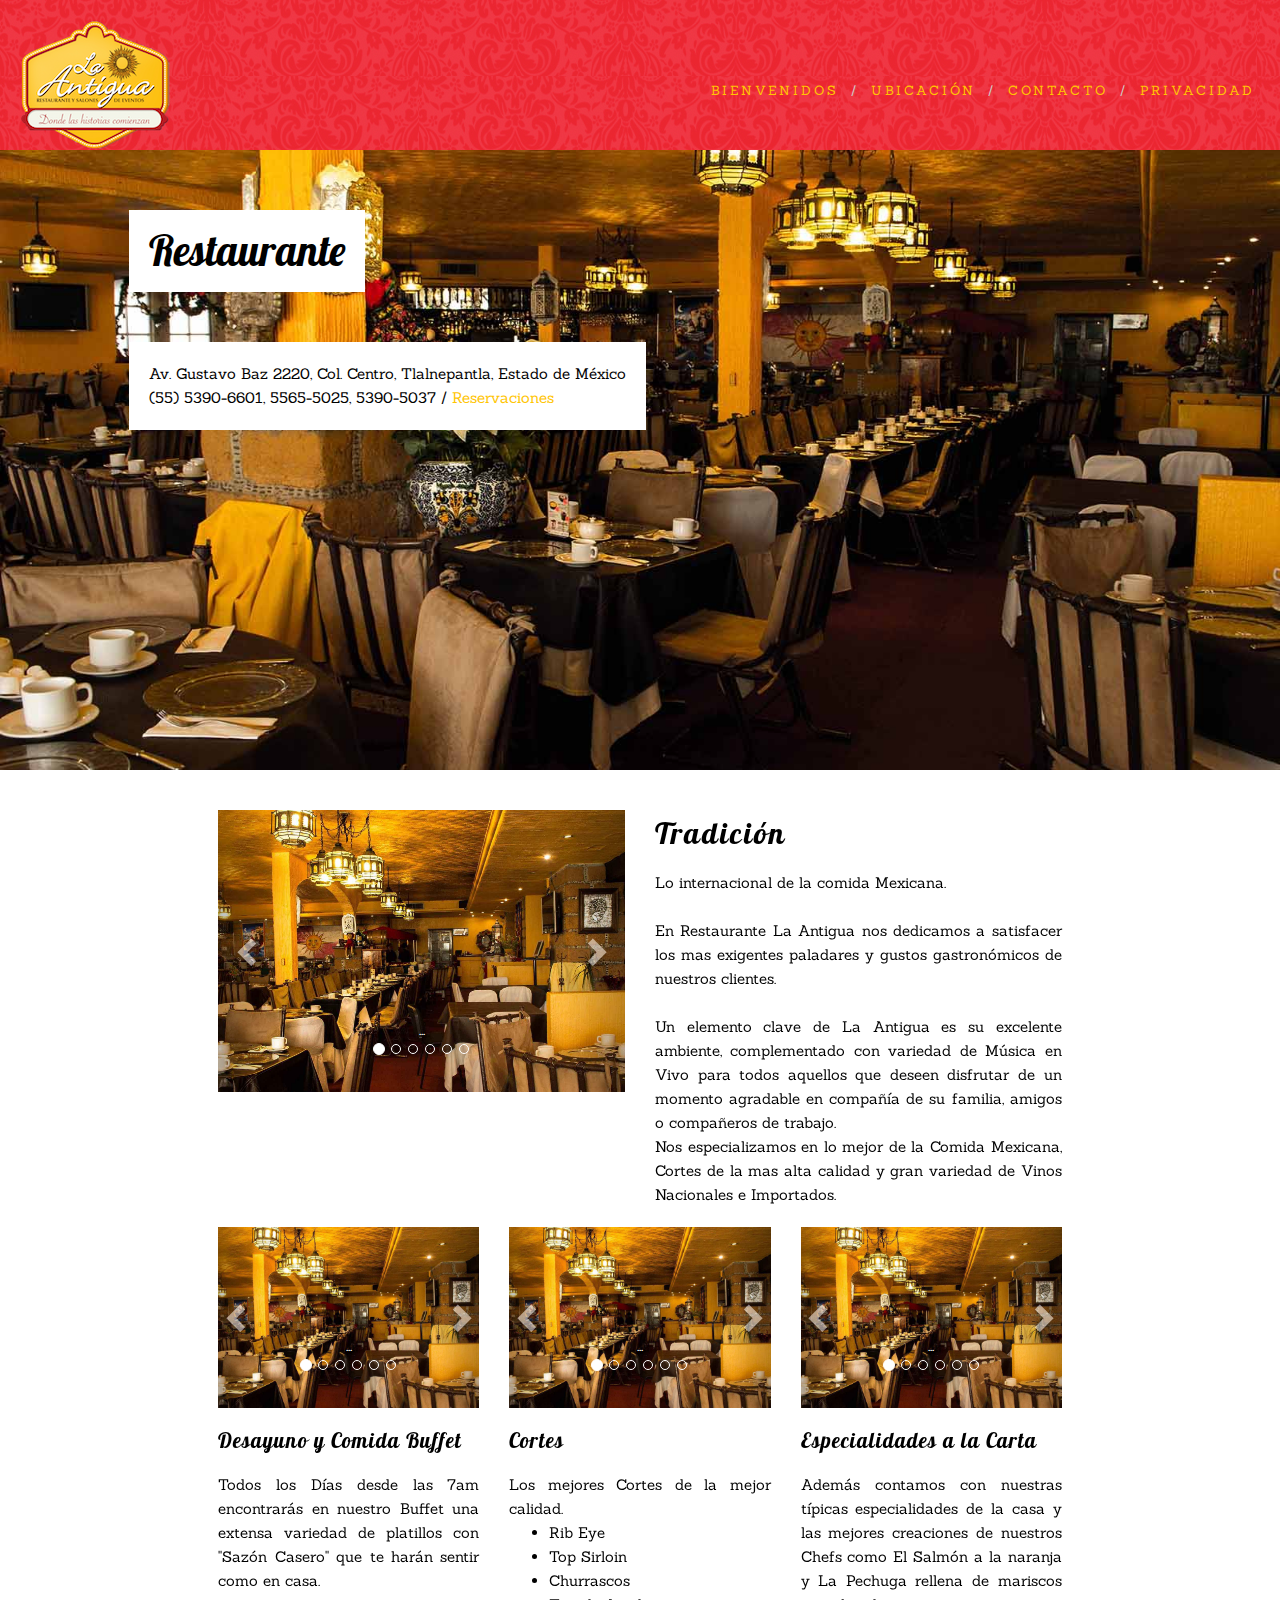
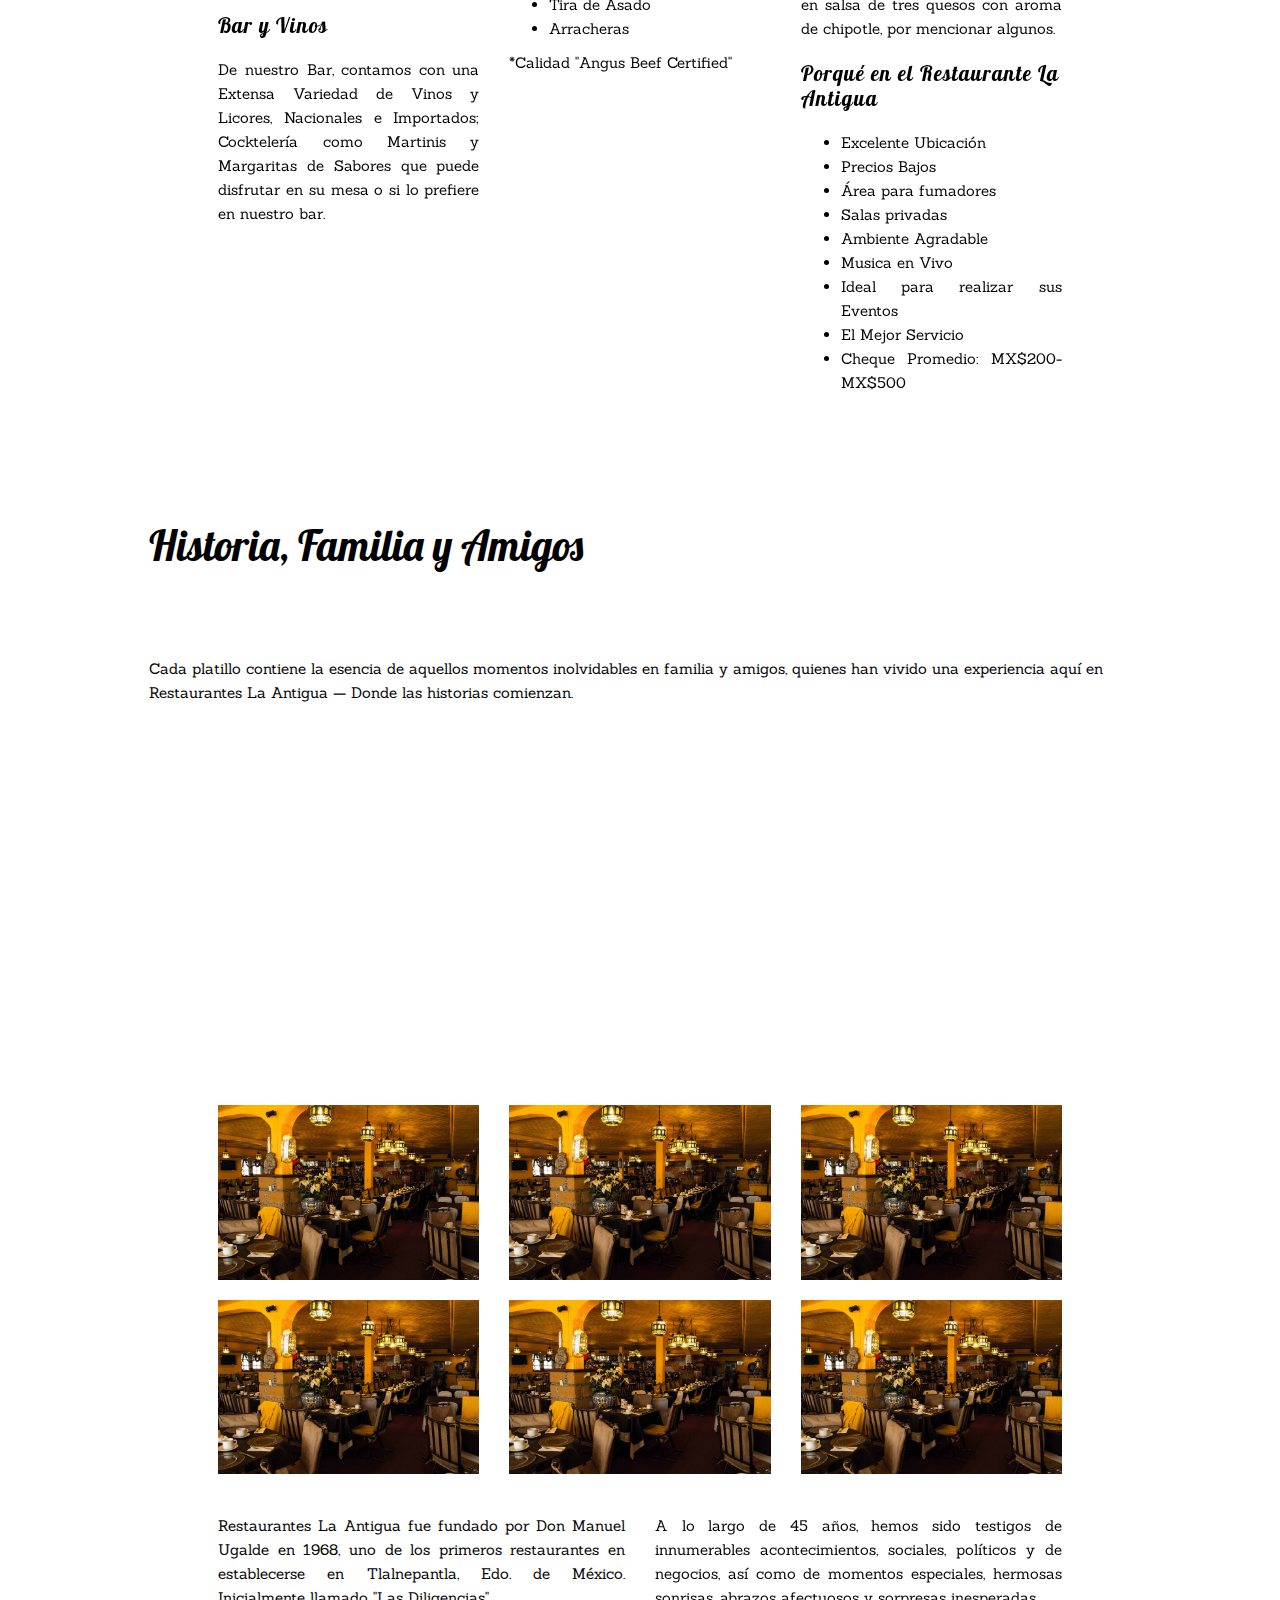
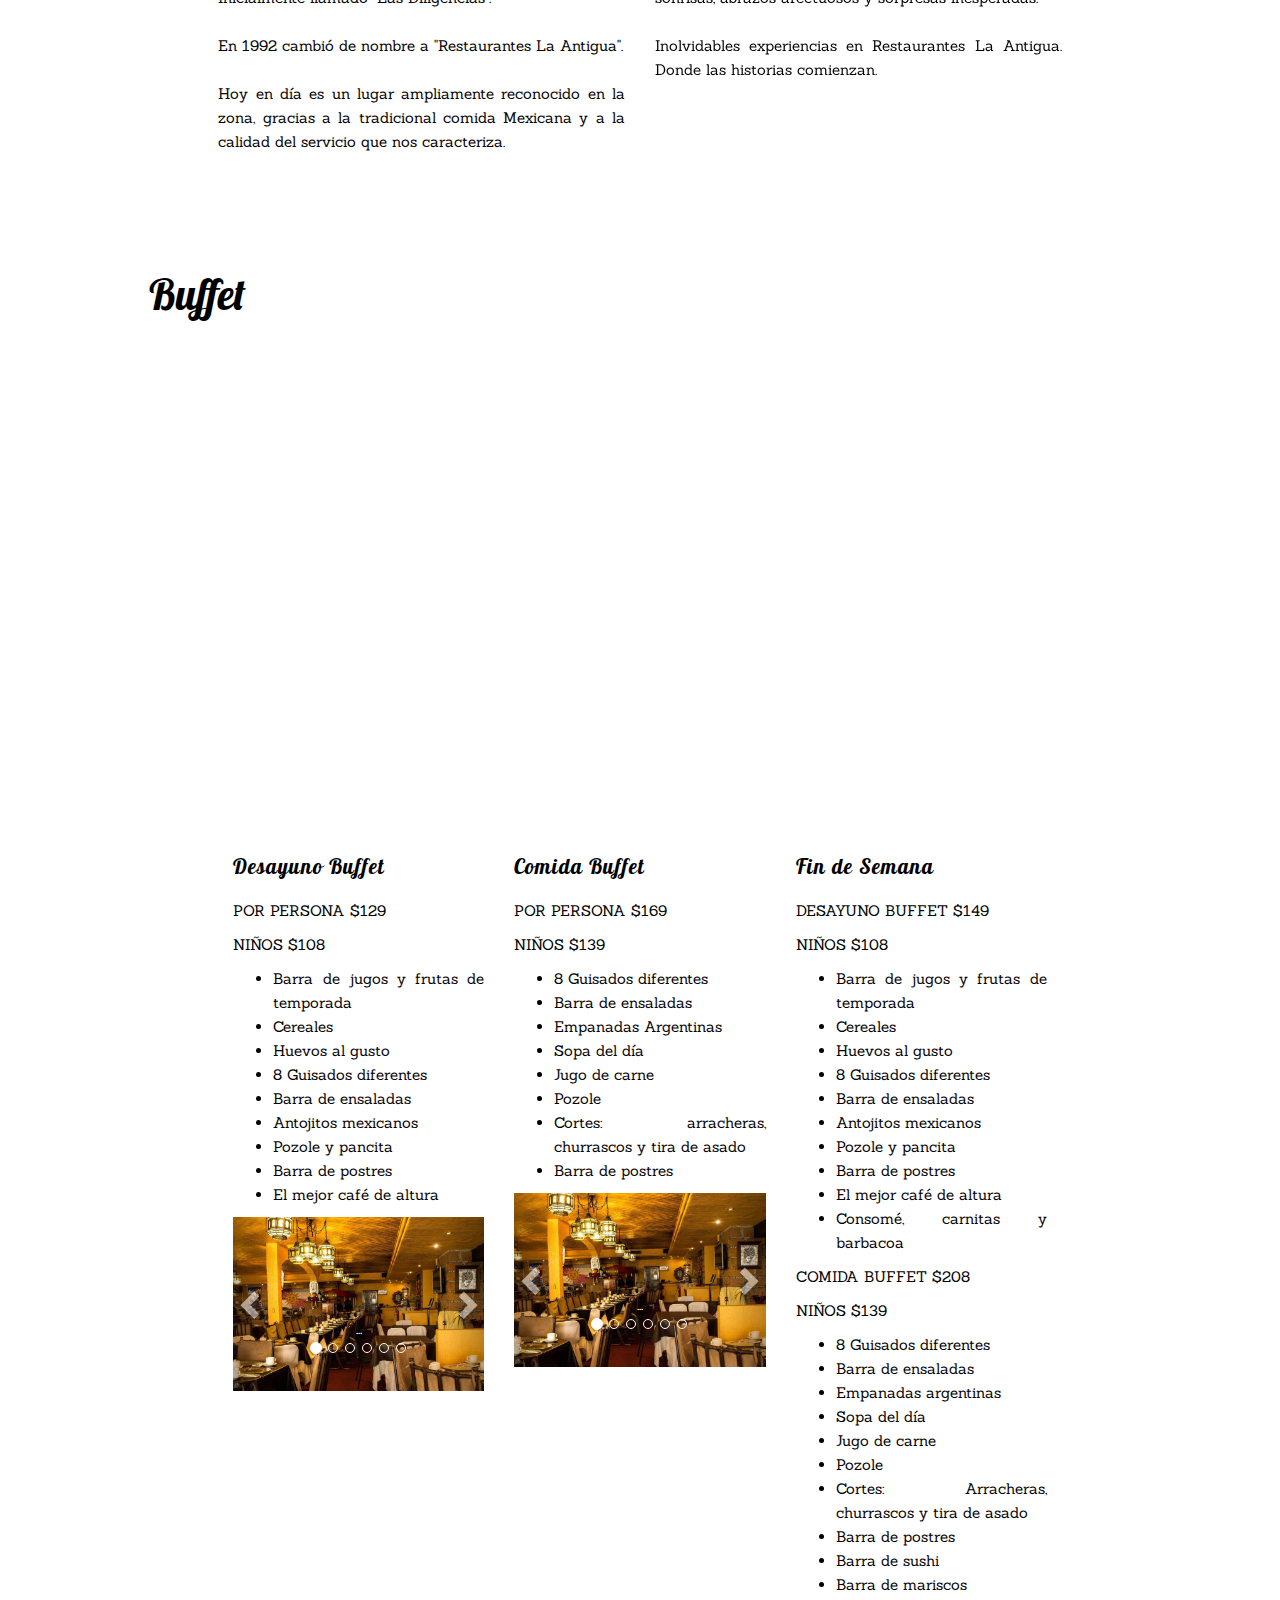
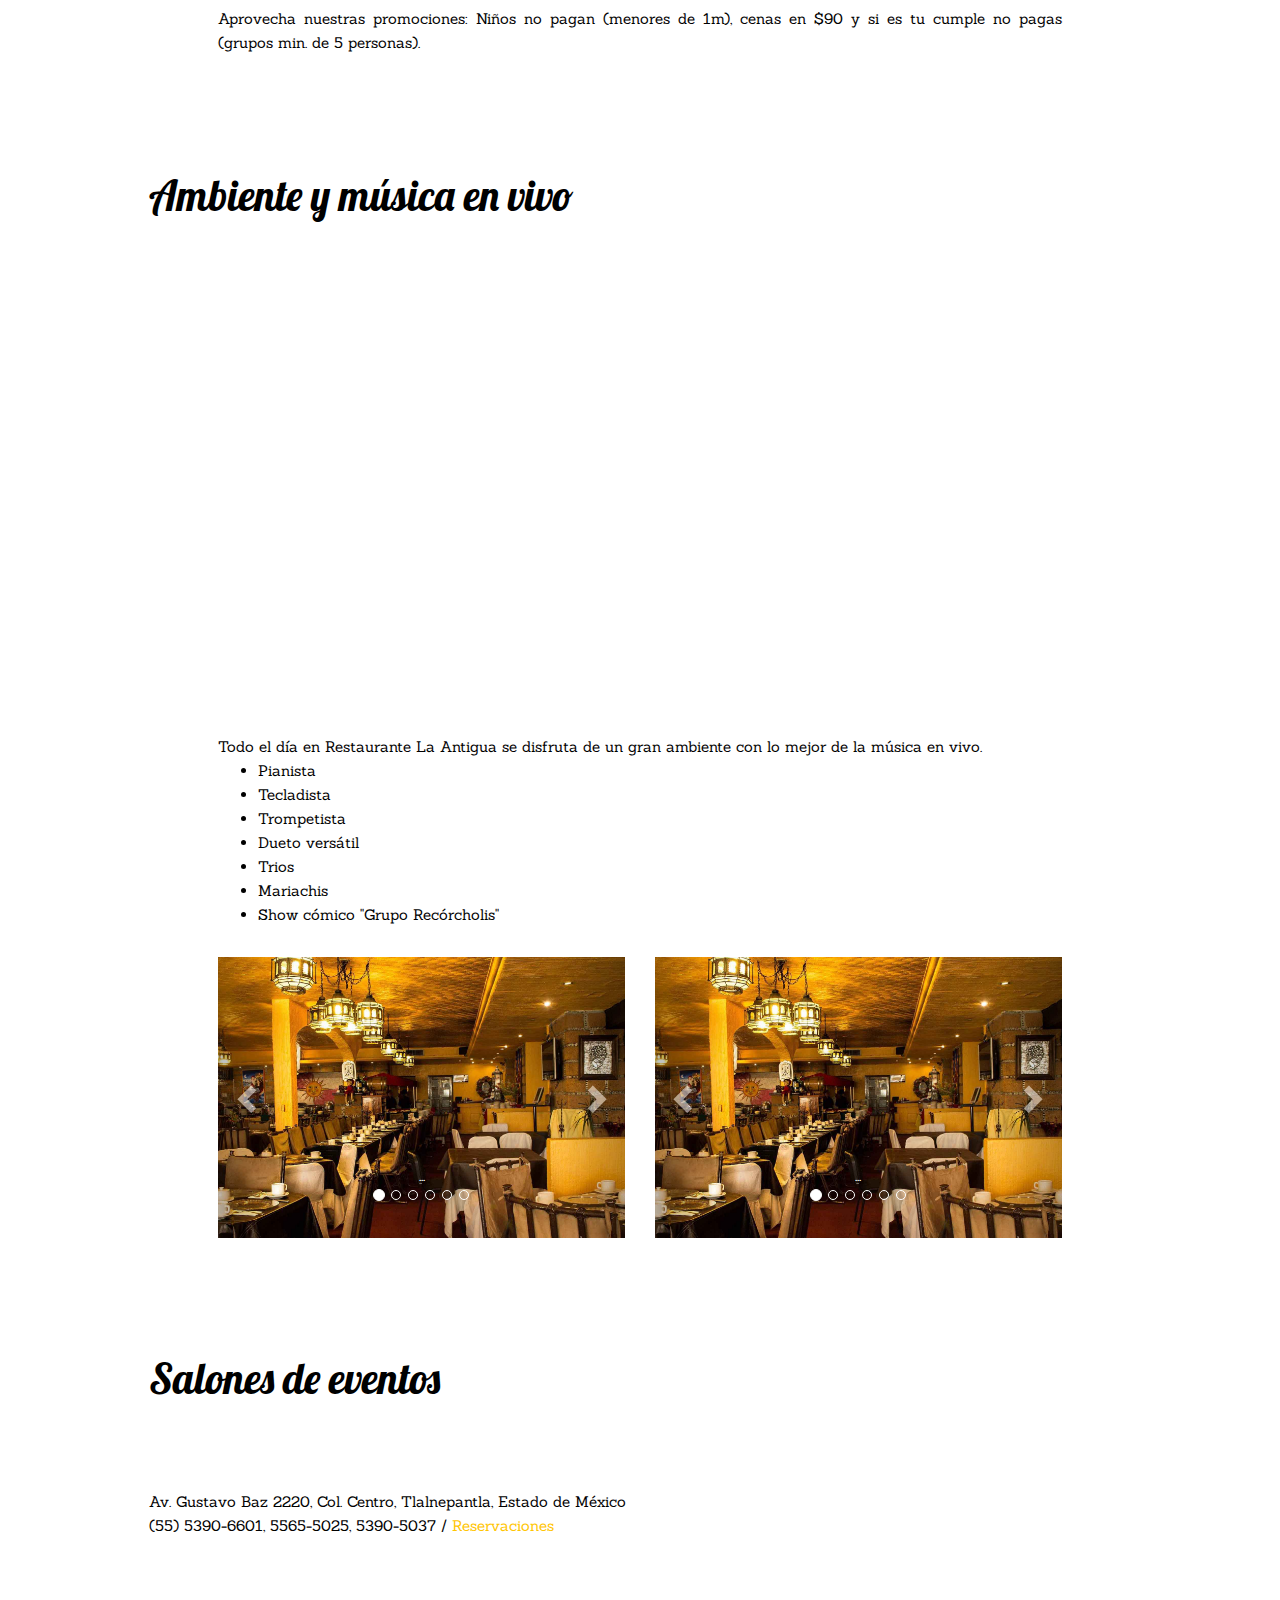
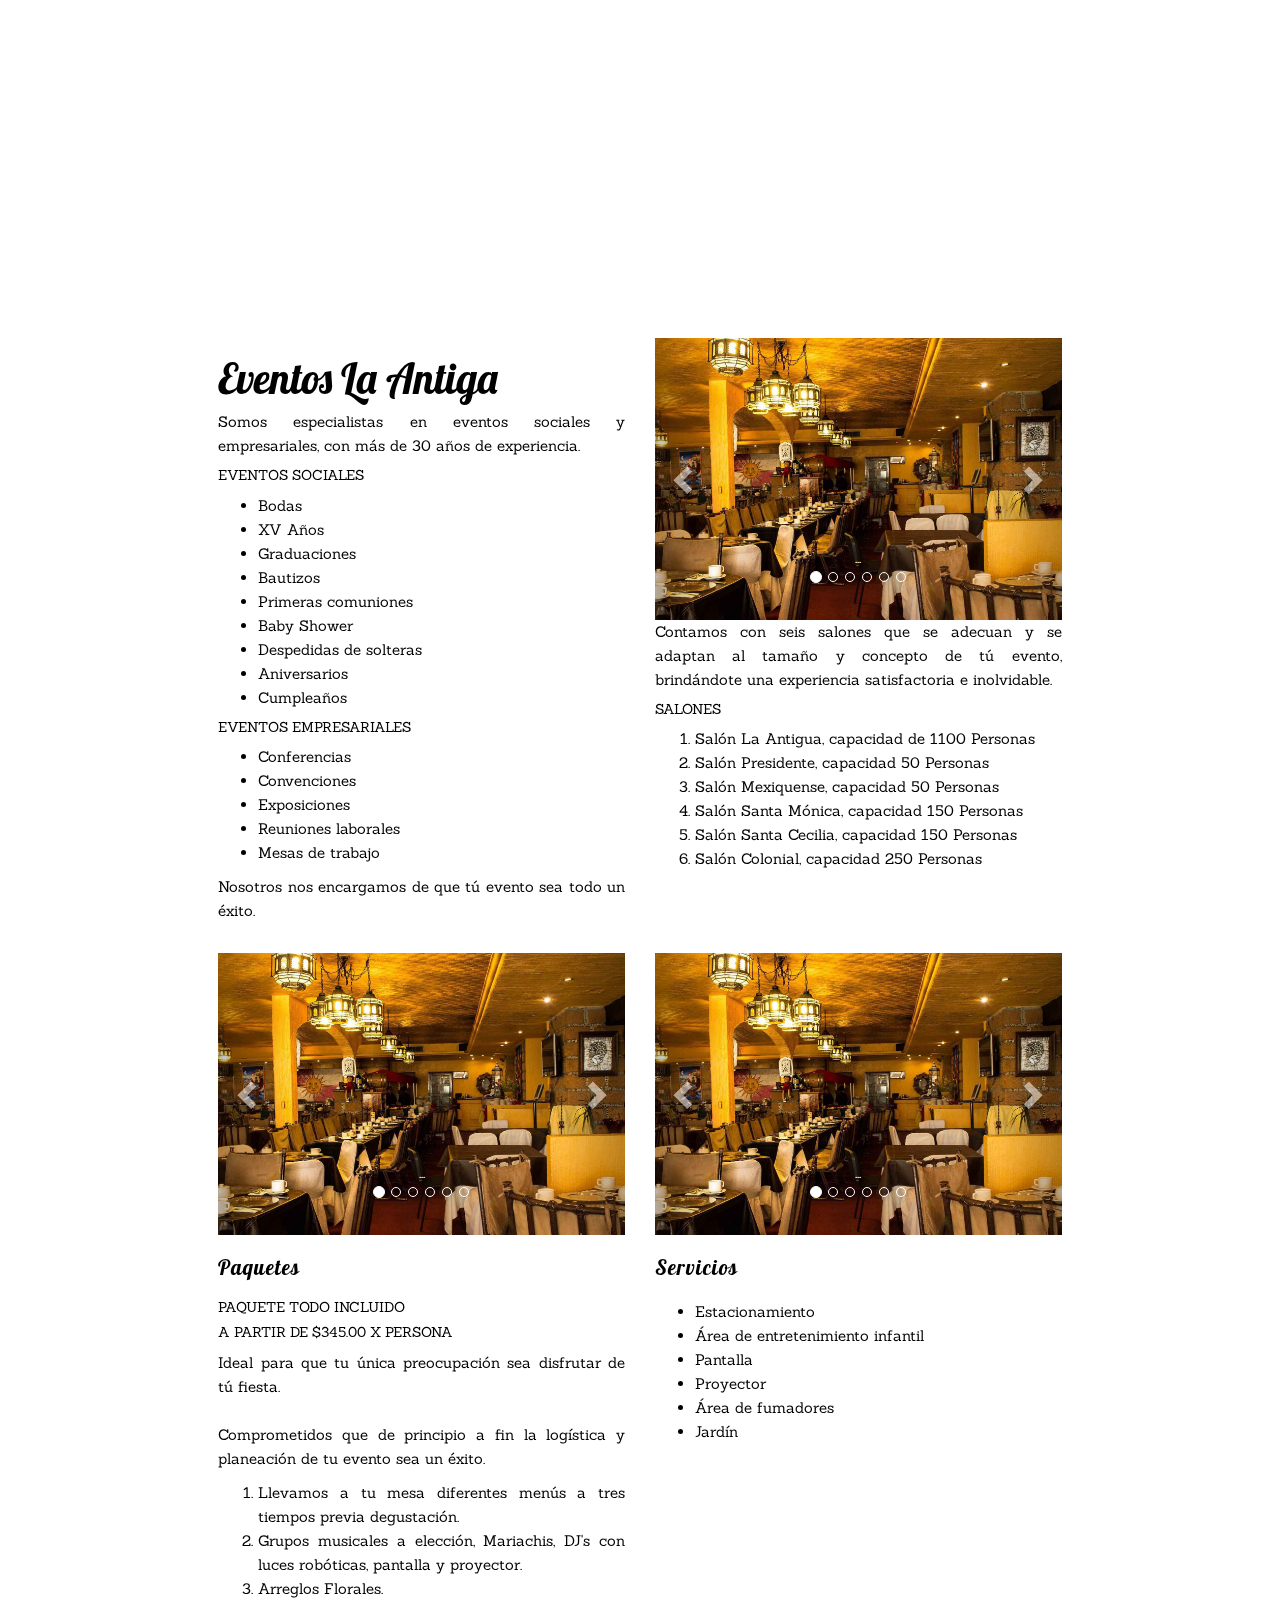
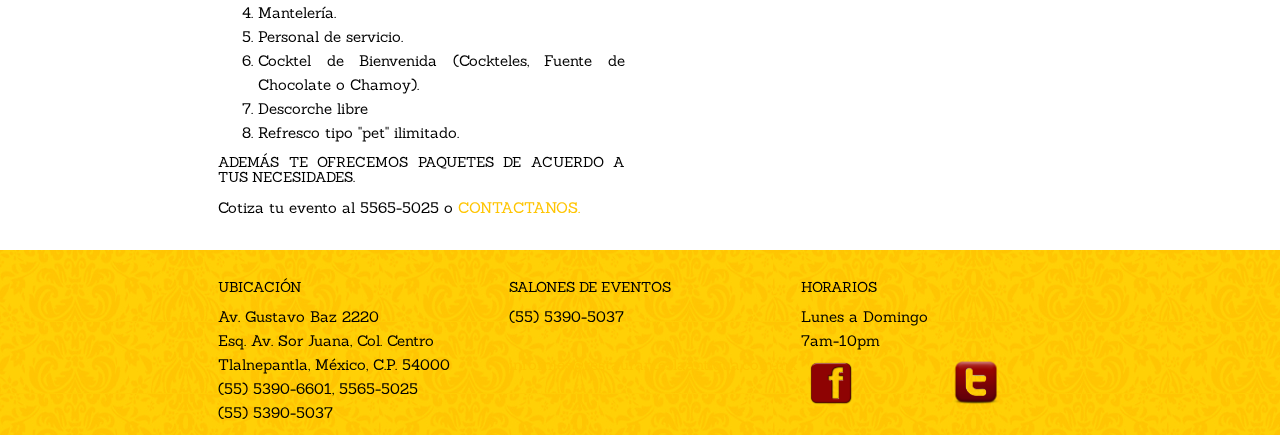
==== index.html @ 8b7240d1 "1ra Version" ====
<!DOCTYPE html>
<html lang="es">
<head>
	<meta charset="UTF-8">
	<meta http-equiv="X-UA-Compatible" content="IE=edge">
    <meta name="viewport" content="width=device-width, initial-scale=1">
	<title>Grupo Socia</title>
	<link href='http://fonts.googleapis.com/css?family=Lobster' rel='stylesheet' type='text/css'>
	<link href='http://fonts.googleapis.com/css?family=Sanchez' rel='stylesheet' type='text/css'>
	<link rel="shortcut icon" href="img/favicon_antigua.ico" type="image/x-icon"/>
	<!-- Bootstrap -->
    <link href="css/bootstrap.min.css" rel="stylesheet">
    <link rel="stylesheet" href="css/estilos.css">
    <!-- Parallax -->
	<script src="https://ajax.googleapis.com/ajax/libs/jquery/1.11.0/jquery.min.js"></script>
	<script src="js/parallax.js"></script>
	<!-- Bootstrap -->
	<!-- jQuery (necessary for Bootstrap's JavaScript plugins) -->
    <script src="https://ajax.googleapis.com/ajax/libs/jquery/1.11.2/jquery.min.js"></script>
    <!-- Include all compiled plugins (below), or include individual files as needed -->
    <script src="js/bootstrap.min.js"></script>
	<script>
      $(function(){
        if (navigator.userAgent.match(/(iPod|iPhone|iPad|Android)/)) {
          $('#ios-notice').removeClass('hidden');
          $('.parallax-container').height( $(window).height() * 0.5 | 0 );
        } else {
          $(window).resize(function(){
            var parallaxHeight = Math.max($(window).height() * 0.7, 200) | 0;
            $('.parallax-container').height(parallaxHeight);
          }).trigger('resize');
        }
      });
    </script>
</head>
<body>
	<header>
		<div class="row">
			<div class="col col-xs-4">
				<a href="index.html">
					<img class="logo img-responsive" src="img/logo_antigua_150px_trans2.png" alt="Restaurante La Antigua - Tlalnepantla">
				</a>
			</div>
			<div class="col col-xs-1"></div>
			<div class="col col-xs-7">
				<ol class="breadcrumb menu navbar-right">
					<li class="active"><a href="index.html">BIENVENIDOS</a></li>
					<li><a href="ubicacion.html">UBICACIÓN</a></li>
					<li><a href="contacto.html">CONTACTO</a></li>
					<li><a href="privacidad.html">PRIVACIDAD</a></li>
				</ol>	
			</div>
		</div>
	</header>

<!-- PRIMERA SECCION -->
	<section class="parallax-sec">
		<div class="parallax-container" data-parallax="scroll" data-position="top" data-bleed="10" data-image-src="img/vista_mesas_low.jpg" data-natural-width="1400" data-natural-height="900">
			<div class="row">
				<div class="col col-md-10 col-md-offset-1">
					<h1 id="caja-h1">Restaurante</h1>
				</div>
			</div>
			<div class="row">
				<div class="col col-md-10 col-md-offset-1">
					<p id="caja-texto">
						Av. Gustavo Baz 2220, Col. Centro, Tlalnepantla, Estado de México<br>(55) 5390-6601, 5565-5025, 5390-5037 / <a href="">Reservaciones</a>
					</p>
				</div>
			</div>	
		</div>
	</section>
	<section class="row">
		<div class="contenido-sec col col-xs-8 col-xs-offset-2">
			<div class="row">
				<div class="col col-xs-12 col-md-6">
					<div id="carousel-example-generic" class="carousel slide" data-ride="carousel">
					  <!-- Indicators -->
					  <ol class="carousel-indicators">
					    <li data-target="#carousel-example-generic" data-slide-to="0" class="active"></li>
					    <li data-target="#carousel-example-generic" data-slide-to="1"></li>
					    <li data-target="#carousel-example-generic" data-slide-to="2"></li>
					    <li data-target="#carousel-example-generic" data-slide-to="3"></li>
					    <li data-target="#carousel-example-generic" data-slide-to="4"></li>
					    <li data-target="#carousel-example-generic" data-slide-to="5"></li>
					  </ol>

					  <!-- Wrapper for slides -->
					  <div class="carousel-inner" role="listbox">
					    <div class="item active">
					      <img src="img/rest1.jpg" alt="">
					      <div class="carousel-caption">
					        ...
					      </div>
					    </div>
					    <div class="item">
					      <img src="img/rest2.jpg" alt="">
					      <div class="carousel-caption">
					        ...
					      </div>
					    </div>
					    <div class="item">
					      <img src="img/rest3.jpg" alt="">
					      <div class="carousel-caption">
					        ...
					      </div>
					    </div>
					    <div class="item">
					      <img src="img/rest4.jpg" alt="">
					      <div class="carousel-caption">
					        ...
					      </div>
					    </div>
					    <div class="item">
					      <img src="img/rest5.jpg" alt="">
					      <div class="carousel-caption">
					        ...
					      </div>
					    </div>
					  </div>

					  <!-- Controls -->
					  <a class="left carousel-control" href="#carousel-example-generic" role="button" data-slide="prev">
					    <span class="glyphicon glyphicon-chevron-left" aria-hidden="true"></span>
					    <span class="sr-only">Previous</span>
					  </a>
					  <a class="right carousel-control" href="#carousel-example-generic" role="button" data-slide="next">
					    <span class="glyphicon glyphicon-chevron-right" aria-hidden="true"></span>
					    <span class="sr-only">Next</span>
					  </a>
					</div>
					
				</div>
				<div class="col col-xs-12 col-md-6">
					<h3>Tradición</h3>
					<article>
						Lo internacional de la comida Mexicana. <br><br>En Restaurante La Antigua nos dedicamos a satisfacer los mas exigentes paladares y gustos gastronómicos de nuestros clientes.<br><br>Un elemento clave de La Antigua es su excelente ambiente, complementado con variedad de Música en Vivo para todos aquellos que deseen disfrutar de un momento agradable en compañía de su familia, amigos o compañeros de trabajo.<br>Nos especializamos en lo mejor de la Comida Mexicana, Cortes de la mas alta calidad y gran variedad de Vinos Nacionales e Importados.
					</article>
				</div>
			</div>
			<div class="row">
				<div class="col col-xs-12 col-md-4">
					
						<div id="carousel-example-generic" class="carousel slide" data-ride="carousel">
						  <!-- Indicators -->
						  <ol class="carousel-indicators">
						    <li data-target="#carousel-example-generic" data-slide-to="0" class="active"></li>
						    <li data-target="#carousel-example-generic" data-slide-to="1"></li>
						    <li data-target="#carousel-example-generic" data-slide-to="2"></li>
						    <li data-target="#carousel-example-generic" data-slide-to="3"></li>
						    <li data-target="#carousel-example-generic" data-slide-to="4"></li>
						    <li data-target="#carousel-example-generic" data-slide-to="5"></li>
						  </ol>

						  <!-- Wrapper for slides -->
						  <div class="carousel-inner" role="listbox">
						    <div class="item active">
						      <img src="img/rest1.jpg" alt="">
						      <div class="carousel-caption">
						        ...
						      </div>
						    </div>
						    <div class="item">
						      <img src="img/rest2.jpg" alt="">
						      <div class="carousel-caption">
						        ...
						      </div>
						    </div>
						    <div class="item">
						      <img src="img/rest3.jpg" alt="">
						      <div class="carousel-caption">
						        ...
						      </div>
						    </div>
						    <div class="item">
						      <img src="img/rest4.jpg" alt="">
						      <div class="carousel-caption">
						        ...
						      </div>
						    </div>
						    <div class="item">
						      <img src="img/rest5.jpg" alt="">
						      <div class="carousel-caption">
						        ...
						      </div>
						    </div>
						  </div>

						  <!-- Controls -->
						  <a class="left carousel-control" href="#carousel-example-generic" role="button" data-slide="prev">
						    <span class="glyphicon glyphicon-chevron-left" aria-hidden="true"></span>
						    <span class="sr-only">Previous</span>
						  </a>
						  <a class="right carousel-control" href="#carousel-example-generic" role="button" data-slide="next">
						    <span class="glyphicon glyphicon-chevron-right" aria-hidden="true"></span>
						    <span class="sr-only">Next</span>
						  </a>
						</div>
					
					<div>
						<h4>Desayuno y Comida Buffet</h4>
						<article>
							Todos los Días desde las 7am encontrarás en nuestro Buffet una extensa variedad de platillos con "Sazón Casero" que te harán sentir como en casa.
						</article>
						<h4>Bar y Vinos</h4>
						<article>
							De nuestro Bar, contamos con una Extensa Variedad de Vinos y Licores, Nacionales e Importados; Cocktelería como Martinis y Margaritas de Sabores que puede disfrutar en su mesa o si lo prefiere en nuestro bar.
						</article>
					</div>
				</div>
				<div class="col col-xs-12 col-md-4">
					
						<div id="carousel-example-generic" class="carousel slide" data-ride="carousel">
						  <!-- Indicators -->
						  <ol class="carousel-indicators">
						    <li data-target="#carousel-example-generic" data-slide-to="0" class="active"></li>
						    <li data-target="#carousel-example-generic" data-slide-to="1"></li>
						    <li data-target="#carousel-example-generic" data-slide-to="2"></li>
						    <li data-target="#carousel-example-generic" data-slide-to="3"></li>
						    <li data-target="#carousel-example-generic" data-slide-to="4"></li>
						    <li data-target="#carousel-example-generic" data-slide-to="5"></li>
						  </ol>

						  <!-- Wrapper for slides -->
						  <div class="carousel-inner" role="listbox">
						    <div class="item active">
						      <img src="img/rest1.jpg" alt="">
						      <div class="carousel-caption">
						        ...
						      </div>
						    </div>
						    <div class="item">
						      <img src="img/rest2.jpg" alt="">
						      <div class="carousel-caption">
						        ...
						      </div>
						    </div>
						    <div class="item">
						      <img src="img/rest3.jpg" alt="">
						      <div class="carousel-caption">
						        ...
						      </div>
						    </div>
						    <div class="item">
						      <img src="img/rest4.jpg" alt="">
						      <div class="carousel-caption">
						        ...
						      </div>
						    </div>
						    <div class="item">
						      <img src="img/rest5.jpg" alt="">
						      <div class="carousel-caption">
						        ...
						      </div>
						    </div>
						  </div>

						  <!-- Controls -->
						  <a class="left carousel-control" href="#carousel-example-generic" role="button" data-slide="prev">
						    <span class="glyphicon glyphicon-chevron-left" aria-hidden="true"></span>
						    <span class="sr-only">Previous</span>
						  </a>
						  <a class="right carousel-control" href="#carousel-example-generic" role="button" data-slide="next">
						    <span class="glyphicon glyphicon-chevron-right" aria-hidden="true"></span>
						    <span class="sr-only">Next</span>
						  </a>
						</div>
					
					<div>
						<h4>Cortes</h4>
						<article>
							Los mejores Cortes de la mejor calidad.
							<ul>
								<li>Rib Eye</li>
								<li>Top Sirloin</li>
								<li>Churrascos</li>
								<li>Tira de Asado</li>
								<li>Arracheras</li>
							</ul>
							*Calidad "Angus Beef Certified"
						</article>
					</div>
				</div>
				<div class="col col-xs-12 col-md-4">
					<div id="carousel-example-generic" class="carousel slide" data-ride="carousel">
					  <!-- Indicators -->
					  <ol class="carousel-indicators">
					    <li data-target="#carousel-example-generic" data-slide-to="0" class="active"></li>
					    <li data-target="#carousel-example-generic" data-slide-to="1"></li>
					    <li data-target="#carousel-example-generic" data-slide-to="2"></li>
					    <li data-target="#carousel-example-generic" data-slide-to="3"></li>
					    <li data-target="#carousel-example-generic" data-slide-to="4"></li>
					    <li data-target="#carousel-example-generic" data-slide-to="5"></li>
					  </ol>

					  <!-- Wrapper for slides -->
					  <div class="carousel-inner" role="listbox">
					    <div class="item active">
					      <img src="img/rest1.jpg" alt="">
					      <div class="carousel-caption">
					        ...
					      </div>
					    </div>
					    <div class="item">
					      <img src="img/rest2.jpg" alt="">
					      <div class="carousel-caption">
					        ...
					      </div>
					    </div>
					    <div class="item">
					      <img src="img/rest3.jpg" alt="">
					      <div class="carousel-caption">
					        ...
					      </div>
					    </div>
					    <div class="item">
					      <img src="img/rest4.jpg" alt="">
					      <div class="carousel-caption">
					        ...
					      </div>
					    </div>
					    <div class="item">
					      <img src="img/rest5.jpg" alt="">
					      <div class="carousel-caption">
					        ...
					      </div>
					    </div>
					  </div>

					  <!-- Controls -->
					  <a class="left carousel-control" href="#carousel-example-generic" role="button" data-slide="prev">
					    <span class="glyphicon glyphicon-chevron-left" aria-hidden="true"></span>
					    <span class="sr-only">Previous</span>
					  </a>
					  <a class="right carousel-control" href="#carousel-example-generic" role="button" data-slide="next">
					    <span class="glyphicon glyphicon-chevron-right" aria-hidden="true"></span>
					    <span class="sr-only">Next</span>
					  </a>
					</div>
					<div>
						<h4>Especialidades a la Carta</h4>
						<article>
							Además contamos con nuestras típicas especialidades de la casa y las mejores creaciones de nuestros Chefs como El Salmón a la naranja y La Pechuga rellena de mariscos en salsa de tres quesos con aroma de chipotle,  por mencionar algunos.
						</article>
						<h4>Porqué en el Restaurante La Antigua</h4>
						<article>
							<ul>
								<li>
									Excelente Ubicación
								</li>
								<li>
									Precios Bajos
								</li>
								<li>
									Área para fumadores
								</li>
								<li>
									Salas privadas
								</li>
								<li>
									Ambiente Agradable
								</li>
								<li>
									Musica en Vivo
								</li>
								<li>
									Ideal para realizar sus Eventos
								</li>
								<li>
									El Mejor Servicio
								</li>
								<li>
									Cheque Promedio: MX$200-MX$500
								</li>	
							</ul>
						</article>
					</div>
				</div>
			</div>
		</div>
	</section>
	<!-- SEGUNDA SECCION -->
	<section class="parallax-sec-n">
		<div class="parallax-container" data-parallax="scroll" data-position="top" data-bleed="10" data-image-src="img/vista_pareja_1600_low.jpg" data-natural-width="1400" data-natural-height="900">
			<div class="row">
				<div class="col col-md-10 col-md-offset-1">
					<h2 id="caja-h1">Historia, Familia y Amigos</h2>
				</div>
			</div>
			<div class="row">
				<div class="col col-md-10 col-md-offset-1">
					<p id="caja-texto">
						Cada platillo contiene la esencia de aquellos momentos inolvidables en familia y amigos, quienes han vivido una experiencia aquí en Restaurantes La Antigua — Donde las historias comienzan.
					</p>
				</div>
			</div>	
		</div>
	</section>
	<section class="row">
		<div class="contenido-sec col col-xs-8 col-xs-offset-2">
			<div class="row">
				<div class="imagen-gal col col-xs-6 col-md-4">
					<img class="img-responsive img-square center-block" src="img/vista_mesas_low.jpg" alt="">
				</div>
				<div class="imagen-gal col col-xs-6 col-md-4">
					<img class="img-responsive img-square center-block" src="img/vista_mesas_low.jpg" alt="">
				</div>
				<div class="imagen-gal col col-xs-6 col-md-4">
					<img class="img-responsive img-square center-block" src="img/vista_mesas_low.jpg" alt="">
				</div>
				<div class="imagen-gal col col-xs-6 col-md-4">
					<img class="img-responsive img-square center-block" src="img/vista_mesas_low.jpg" alt="">
				</div>
				<div class="imagen-gal col col-xs-6 col-md-4">
					<img class="img-responsive img-square center-block" src="img/vista_mesas_low.jpg" alt="">
				</div>
				<div class="imagen-gal col col-xs-6 col-md-4">
					<img class="img-responsive img-square center-block" src="img/vista_mesas_low.jpg" alt="">
				</div>
			</div>
			<div class="row">
				<div class="col col-xs-12 col-md-6">
					<article>
						Restaurantes La Antigua fue fundado por Don Manuel Ugalde en 1968, uno de los primeros restaurantes en establecerse en Tlalnepantla, Edo. de México. Inicialmente llamado "Las Diligencias". <br><br>

						En 1992 cambió de nombre a "Restaurantes La Antigua". <br><br>

						Hoy en día es un lugar ampliamente reconocido en la zona, gracias a la tradicional comida Mexicana y a la calidad del servicio que nos caracteriza.
					</article>
				</div>
				<div class="col col-xs-12 col-md-6">
					<article>
						A lo largo de 45 años, hemos sido testigos de innumerables acontecimientos, sociales, políticos y de negocios, así como de momentos especiales, hermosas sonrisas, abrazos afectuosos y sorpresas inesperadas. <br><br>

						Inolvidables experiencias en Restaurantes La Antigua. Donde las historias comienzan.
					</article>
				</div>
			</div>
		</div>
	</section>


<!-- TERCERA SECCION -->
	<section class="parallax-sec-n">
		<div class="parallax-container" data-parallax="scroll" data-position="top" data-bleed="10" data-image-src="img/vista_meseros_1600_low.jpg" data-natural-width="1400" data-natural-height="900">
			<div class="row">
				<div class="col col-md-10 col-md-offset-1">
					<h2 id="caja-h1">Buffet</h2>
				</div>
			</div>	
		</div>
	</section>
	<section class="row">
		<div class="contenido-sec col col-xs-8 col-xs-offset-2">
			<div class="col col-xs-12 col-md-4">
				<h4>Desayuno Buffet</h4>
				<article>
					<p>POR PERSONA $129</p>
					<p>NIÑOS $108</p>
					<ul>
						<li>Barra de jugos y frutas de temporada</li>
						<li>Cereales</li>
						<li>Huevos al gusto</li>
						<li>8 Guisados diferentes</li>
						<li>Barra de ensaladas</li>
						<li>Antojitos mexicanos</li>
						<li>Pozole y pancita</li>
						<li>Barra de postres</li>
						<li>El mejor café de altura</li>
					</ul>
				</article>
				<div id="carousel-example-generic" class="carousel slide" data-ride="carousel">
					  <!-- Indicators -->
					  <ol class="carousel-indicators">
					    <li data-target="#carousel-example-generic" data-slide-to="0" class="active"></li>
					    <li data-target="#carousel-example-generic" data-slide-to="1"></li>
					    <li data-target="#carousel-example-generic" data-slide-to="2"></li>
					    <li data-target="#carousel-example-generic" data-slide-to="3"></li>
					    <li data-target="#carousel-example-generic" data-slide-to="4"></li>
					    <li data-target="#carousel-example-generic" data-slide-to="5"></li>
					  </ol>

					  <!-- Wrapper for slides -->
					  <div class="carousel-inner" role="listbox">
					    <div class="item active">
					      <img src="img/rest1.jpg" alt="">
					      <div class="carousel-caption">
					        ...
					      </div>
					    </div>
					    <div class="item">
					      <img src="img/rest2.jpg" alt="">
					      <div class="carousel-caption">
					        ...
					      </div>
					    </div>
					    <div class="item">
					      <img src="img/rest3.jpg" alt="">
					      <div class="carousel-caption">
					        ...
					      </div>
					    </div>
					    <div class="item">
					      <img src="img/rest4.jpg" alt="">
					      <div class="carousel-caption">
					        ...
					      </div>
					    </div>
					    <div class="item">
					      <img src="img/rest5.jpg" alt="">
					      <div class="carousel-caption">
					        ...
					      </div>
					    </div>
					  </div>

					  <!-- Controls -->
					  <a class="left carousel-control" href="#carousel-example-generic" role="button" data-slide="prev">
					    <span class="glyphicon glyphicon-chevron-left" aria-hidden="true"></span>
					    <span class="sr-only">Previous</span>
					  </a>
					  <a class="right carousel-control" href="#carousel-example-generic" role="button" data-slide="next">
					    <span class="glyphicon glyphicon-chevron-right" aria-hidden="true"></span>
					    <span class="sr-only">Next</span>
					  </a>
				</div>
			</div>
			<div class="col col-xs-12 col-md-4">
				<h4>Comida Buffet</h4>
				<article>
					<p>POR PERSONA $169</p>
					<p>NIÑOS $139</p>
					<ul>
						<li>8 Guisados diferentes</li>
						<li>Barra de ensaladas</li>
						<li>Empanadas Argentinas</li>
						<li>Sopa del día</li>
						<li>Jugo de carne</li>
						<li>Pozole</li>
						<li>Cortes: arracheras, churrascos y tira de asado</li>
						<li>Barra de postres</li>
					</ul>
				</article>
				<div id="carousel-example-generic" class="carousel slide" data-ride="carousel">
					  <!-- Indicators -->
					  <ol class="carousel-indicators">
					    <li data-target="#carousel-example-generic" data-slide-to="0" class="active"></li>
					    <li data-target="#carousel-example-generic" data-slide-to="1"></li>
					    <li data-target="#carousel-example-generic" data-slide-to="2"></li>
					    <li data-target="#carousel-example-generic" data-slide-to="3"></li>
					    <li data-target="#carousel-example-generic" data-slide-to="4"></li>
					    <li data-target="#carousel-example-generic" data-slide-to="5"></li>
					  </ol>

					  <!-- Wrapper for slides -->
					  <div class="carousel-inner" role="listbox">
					    <div class="item active">
					      <img src="img/rest1.jpg" alt="">
					      <div class="carousel-caption">
					        ...
					      </div>
					    </div>
					    <div class="item">
					      <img src="img/rest2.jpg" alt="">
					      <div class="carousel-caption">
					        ...
					      </div>
					    </div>
					    <div class="item">
					      <img src="img/rest3.jpg" alt="">
					      <div class="carousel-caption">
					        ...
					      </div>
					    </div>
					    <div class="item">
					      <img src="img/rest4.jpg" alt="">
					      <div class="carousel-caption">
					        ...
					      </div>
					    </div>
					    <div class="item">
					      <img src="img/rest5.jpg" alt="">
					      <div class="carousel-caption">
					        ...
					      </div>
					    </div>
					  </div>

					  <!-- Controls -->
					  <a class="left carousel-control" href="#carousel-example-generic" role="button" data-slide="prev">
					    <span class="glyphicon glyphicon-chevron-left" aria-hidden="true"></span>
					    <span class="sr-only">Previous</span>
					  </a>
					  <a class="right carousel-control" href="#carousel-example-generic" role="button" data-slide="next">
					    <span class="glyphicon glyphicon-chevron-right" aria-hidden="true"></span>
					    <span class="sr-only">Next</span>
					  </a>
				</div>
			</div>
			<div class="col col-xs-12 col-md-4">
				<h4>Fin de Semana</h4>
				<article>
					<p>DESAYUNO BUFFET $149</p>
					<p>NIÑOS $108</p>
					<ul>
						<li>Barra de jugos y frutas de temporada</li>
						<li>Cereales</li>
						<li>Huevos al gusto</li>
						<li>8 Guisados diferentes</li>
						<li>Barra de ensaladas</li>
						<li>Antojitos mexicanos</li>
						<li>Pozole y pancita</li>
						<li>Barra de postres</li>
						<li>El mejor café de altura</li>
						<li>Consomé, carnitas y barbacoa</li>
					</ul>
				</article>
				<article>
					<p>COMIDA BUFFET $208</p>
					<p>NIÑOS $139</p>
					<ul>
						<li>8 Guisados diferentes</li>
						<li>Barra de ensaladas</li>
						<li>Empanadas argentinas</li>
						<li>Sopa del día</li>
						<li>Jugo de carne</li>
						<li>Pozole</li>
						<li>Cortes: Arracheras, churrascos y tira de asado</li>
						<li>Barra de postres</li>
						<li>Barra de sushi</li>
						<li>Barra de mariscos</li>
					</ul>
				</article>
			</div>
			<article>
				Aprovecha nuestras promociones: Niños no pagan (menores de 1m), cenas en $90 y si es tu cumple no pagas (grupos min. de 5 personas).
			</article>
		</div>
	</section>

	<!-- CUARTA SECCION -->
	<section class="parallax-sec-n">
		<div class="parallax-container" data-parallax="scroll" data-position="top" data-bleed="10" data-image-src="img/vista_trio_1330_low.jpg" data-natural-width="1400" data-natural-height="900">
			<div class="row">
				<div class="col col-md-10 col-md-offset-1">
					<h2 id="caja-h1">Ambiente y música en vivo</h2>
				</div>
			</div>	
		</div>
	</section>
	<section class="row">
		<div class="contenido-sec col col-xs-8 col-xs-offset-2">
			<article>
				Todo el día en Restaurante La Antigua se disfruta de un gran ambiente con lo mejor de la música en vivo. 
				<ul>
					<li>Pianista</li>
					<li>Tecladista</li>
					<li>Trompetista</li>
					<li>Dueto versátil</li>
					<li>Trios</li>
					<li>Mariachis</li>
					<li>Show cómico "Grupo Recórcholis"</li>
				</ul>
			</article>
			<div class="row">
				<div class="col col-xs-12 col-md-6">
					<div id="carousel-example-generic" class="carousel slide" data-ride="carousel">
						  <!-- Indicators -->
						  <ol class="carousel-indicators">
						    <li data-target="#carousel-example-generic" data-slide-to="0" class="active"></li>
						    <li data-target="#carousel-example-generic" data-slide-to="1"></li>
						    <li data-target="#carousel-example-generic" data-slide-to="2"></li>
						    <li data-target="#carousel-example-generic" data-slide-to="3"></li>
						    <li data-target="#carousel-example-generic" data-slide-to="4"></li>
						    <li data-target="#carousel-example-generic" data-slide-to="5"></li>
						  </ol>

						  <!-- Wrapper for slides -->
						  <div class="carousel-inner" role="listbox">
						    <div class="item active">
						      <img src="img/rest1.jpg" alt="">
						      <div class="carousel-caption">
						        ...
						      </div>
						    </div>
						    <div class="item">
						      <img src="img/rest2.jpg" alt="">
						      <div class="carousel-caption">
						        ...
						      </div>
						    </div>
						    <div class="item">
						      <img src="img/rest3.jpg" alt="">
						      <div class="carousel-caption">
						        ...
						      </div>
						    </div>
						    <div class="item">
						      <img src="img/rest4.jpg" alt="">
						      <div class="carousel-caption">
						        ...
						      </div>
						    </div>
						    <div class="item">
						      <img src="img/rest5.jpg" alt="">
						      <div class="carousel-caption">
						        ...
						      </div>
						    </div>
						  </div>

						  <!-- Controls -->
						  <a class="left carousel-control" href="#carousel-example-generic" role="button" data-slide="prev">
						    <span class="glyphicon glyphicon-chevron-left" aria-hidden="true"></span>
						    <span class="sr-only">Previous</span>
						  </a>
						  <a class="right carousel-control" href="#carousel-example-generic" role="button" data-slide="next">
						    <span class="glyphicon glyphicon-chevron-right" aria-hidden="true"></span>
						    <span class="sr-only">Next</span>
						  </a>
					</div>
				</div>
				<div class="col col-xs-12 col-md-6">
					<div id="carousel-example-generic" class="carousel slide" data-ride="carousel">
						  <!-- Indicators -->
						  <ol class="carousel-indicators">
						    <li data-target="#carousel-example-generic" data-slide-to="0" class="active"></li>
						    <li data-target="#carousel-example-generic" data-slide-to="1"></li>
						    <li data-target="#carousel-example-generic" data-slide-to="2"></li>
						    <li data-target="#carousel-example-generic" data-slide-to="3"></li>
						    <li data-target="#carousel-example-generic" data-slide-to="4"></li>
						    <li data-target="#carousel-example-generic" data-slide-to="5"></li>
						  </ol>

						  <!-- Wrapper for slides -->
						  <div class="carousel-inner" role="listbox">
						    <div class="item active">
						      <img src="img/rest1.jpg" alt="">
						      <div class="carousel-caption">
						        ...
						      </div>
						    </div>
						    <div class="item">
						      <img src="img/rest2.jpg" alt="">
						      <div class="carousel-caption">
						        ...
						      </div>
						    </div>
						    <div class="item">
						      <img src="img/rest3.jpg" alt="">
						      <div class="carousel-caption">
						        ...
						      </div>
						    </div>
						    <div class="item">
						      <img src="img/rest4.jpg" alt="">
						      <div class="carousel-caption">
						        ...
						      </div>
						    </div>
						    <div class="item">
						      <img src="img/rest5.jpg" alt="">
						      <div class="carousel-caption">
						        ...
						      </div>
						    </div>
						  </div>

						  <!-- Controls -->
						  <a class="left carousel-control" href="#carousel-example-generic" role="button" data-slide="prev">
						    <span class="glyphicon glyphicon-chevron-left" aria-hidden="true"></span>
						    <span class="sr-only">Previous</span>
						  </a>
						  <a class="right carousel-control" href="#carousel-example-generic" role="button" data-slide="next">
						    <span class="glyphicon glyphicon-chevron-right" aria-hidden="true"></span>
						    <span class="sr-only">Next</span>
						  </a>
					</div>
				</div>
			</div>
		</div>
	</section>
	<!-- QUINTA SECCION EVENTOS-->
	<section class="parallax-sec-n">
		<div class="parallax-container" data-parallax="scroll" data-position="top" data-bleed="10" data-image-src="img/fiesta.jpg" data-natural-width="1400" data-natural-height="900">
			<div class="row">
				<div class="col col-md-10 col-md-offset-1">
					<h2 id="caja-h1">Salones de eventos</h2>
				</div>
			</div>	
			<div class="row">
				<div class="col col-md-10 col-md-offset-1">
					<p id="caja-texto">
						Av. Gustavo Baz 2220, Col. Centro, Tlalnepantla, Estado de México<br>(55) 5390-6601, 5565-5025, 5390-5037 / <a href="">Reservaciones</a>
					</p>
				</div>
			</div>	
		</div>
	</section>
	<section class="row">
		<div class="contenido-sec col col-xs-8 col-xs-offset-2">
			<div class="row">
				<div class="col col-xs-12 col-md-6">
					<h2>Eventos La Antiga</h2>
					<article>
						<p>
							Somos especialistas en eventos sociales y empresariales, con más de 30 años de experiencia.
						</p>
						<h5>EVENTOS SOCIALES</h5>
						<ul>
							<li>Bodas</li>
							<li>XV Años</li>
							<li>Graduaciones</li>
							<li>Bautizos</li>
							<li>Primeras comuniones</li>
							<li>Baby Shower</li>
							<li>Despedidas de solteras</li>
							<li>Aniversarios</li>
							<li>Cumpleaños</li>
						</ul>
						<h5>EVENTOS EMPRESARIALES</h5>
						<ul>
							<li>Conferencias</li>
							<li>Convenciones</li>
							<li>Exposiciones</li>
							<li>Reuniones laborales</li>
							<li>Mesas de trabajo</li>
						</ul>
						<p>
							Nosotros nos encargamos de que tú evento sea todo un éxito.
						</p>
					</article>
				</div>
				<div class="col col-xs-12 col-md-6">
					<div id="carousel-example-generic" class="carousel slide" data-ride="carousel">
						  <!-- Indicators -->
						  <ol class="carousel-indicators">
						    <li data-target="#carousel-example-generic" data-slide-to="0" class="active"></li>
						    <li data-target="#carousel-example-generic" data-slide-to="1"></li>
						    <li data-target="#carousel-example-generic" data-slide-to="2"></li>
						    <li data-target="#carousel-example-generic" data-slide-to="3"></li>
						    <li data-target="#carousel-example-generic" data-slide-to="4"></li>
						    <li data-target="#carousel-example-generic" data-slide-to="5"></li>
						  </ol>

						  <!-- Wrapper for slides -->
						  <div class="carousel-inner" role="listbox">
						    <div class="item active">
						      <img src="img/rest1.jpg" alt="">
						      <div class="carousel-caption">
						        ...
						      </div>
						    </div>
						    <div class="item">
						      <img src="img/rest2.jpg" alt="">
						      <div class="carousel-caption">
						        ...
						      </div>
						    </div>
						    <div class="item">
						      <img src="img/rest3.jpg" alt="">
						      <div class="carousel-caption">
						        ...
						      </div>
						    </div>
						    <div class="item">
						      <img src="img/rest4.jpg" alt="">
						      <div class="carousel-caption">
						        ...
						      </div>
						    </div>
						    <div class="item">
						      <img src="img/rest5.jpg" alt="">
						      <div class="carousel-caption">
						        ...
						      </div>
						    </div>
						  </div>

						  <!-- Controls -->
						  <a class="left carousel-control" href="#carousel-example-generic" role="button" data-slide="prev">
						    <span class="glyphicon glyphicon-chevron-left" aria-hidden="true"></span>
						    <span class="sr-only">Previous</span>
						  </a>
						  <a class="right carousel-control" href="#carousel-example-generic" role="button" data-slide="next">
						    <span class="glyphicon glyphicon-chevron-right" aria-hidden="true"></span>
						    <span class="sr-only">Next</span>
						  </a>
					</div>
					<article>
						<p>
							Contamos con seis salones que se adecuan y se adaptan al tamaño y concepto de tú evento, brindándote una experiencia satisfactoria e inolvidable.
						</p>
						<h5>SALONES</h5>
						<ol>
							<li>Salón La Antigua, capacidad de 1100 Personas</li>
							<li>Salón Presidente, capacidad 50 Personas</li>
							<li>Salón Mexiquense, capacidad 50 Personas</li>
							<li>Salón Santa Mónica, capacidad 150 Personas</li>
							<li>Salón Santa Cecilia, capacidad 150 Personas</li>
							<li>Salón Colonial, capacidad 250 Personas</li>
						</ol>
					</article>
				</div>
			</div>
			<div class="row">
				<div class="col col-xs-12 col-md-6">
					<div id="carousel-example-generic" class="carousel slide" data-ride="carousel">
						  <!-- Indicators -->
						  <ol class="carousel-indicators">
						    <li data-target="#carousel-example-generic" data-slide-to="0" class="active"></li>
						    <li data-target="#carousel-example-generic" data-slide-to="1"></li>
						    <li data-target="#carousel-example-generic" data-slide-to="2"></li>
						    <li data-target="#carousel-example-generic" data-slide-to="3"></li>
						    <li data-target="#carousel-example-generic" data-slide-to="4"></li>
						    <li data-target="#carousel-example-generic" data-slide-to="5"></li>
						  </ol>

						  <!-- Wrapper for slides -->
						  <div class="carousel-inner" role="listbox">
						    <div class="item active">
						      <img src="img/rest1.jpg" alt="">
						      <div class="carousel-caption">
						        ...
						      </div>
						    </div>
						    <div class="item">
						      <img src="img/rest2.jpg" alt="">
						      <div class="carousel-caption">
						        ...
						      </div>
						    </div>
						    <div class="item">
						      <img src="img/rest3.jpg" alt="">
						      <div class="carousel-caption">
						        ...
						      </div>
						    </div>
						    <div class="item">
						      <img src="img/rest4.jpg" alt="">
						      <div class="carousel-caption">
						        ...
						      </div>
						    </div>
						    <div class="item">
						      <img src="img/rest5.jpg" alt="">
						      <div class="carousel-caption">
						        ...
						      </div>
						    </div>
						  </div>

						  <!-- Controls -->
						  <a class="left carousel-control" href="#carousel-example-generic" role="button" data-slide="prev">
						    <span class="glyphicon glyphicon-chevron-left" aria-hidden="true"></span>
						    <span class="sr-only">Previous</span>
						  </a>
						  <a class="right carousel-control" href="#carousel-example-generic" role="button" data-slide="next">
						    <span class="glyphicon glyphicon-chevron-right" aria-hidden="true"></span>
						    <span class="sr-only">Next</span>
						  </a>
					</div>
					<h4>Paquetes</h4>
					<article>
						<h5>PAQUETE TODO INCLUIDO</h5>
						<h5>A PARTIR DE $345.00 X PERSONA</h5>
						<p>
							Ideal para que tu única preocupación sea disfrutar de tú fiesta. <br><br>
							Comprometidos que de principio a fin la logística y planeación de tu evento sea un éxito.
						</p>
						<ol>
							<li>
								Llevamos a tu mesa diferentes menús a tres tiempos previa degustación.
							</li>
							<li>
								Grupos musicales a elección, Mariachis, DJ's con luces robóticas, pantalla y proyector.
							</li>
							<li>
								Arreglos Florales.
							</li>
							<li>
								Mantelería.
							</li>
							<li>
								Personal de servicio.
							</li>
							<li>
								Cocktel de Bienvenida (Cockteles, Fuente de Chocolate o Chamoy).
							</li>
							<li>
								Descorche libre
							</li>
							<li>
								Refresco tipo "pet" ilimitado.
							</li>
						</ol>
						<h5>
							ADEMÁS TE OFRECEMOS PAQUETES DE ACUERDO A TUS NECESIDADES.
						</h5>
						<p>
							Cotiza tu evento al 5565-5025 o <a href="contacto.html">CONTACTANOS.</a>
						</p>
					</article>
				</div>
				<div class="col col-xs-12 col-md-6">
					<div id="carousel-example-generic" class="carousel slide" data-ride="carousel">
						  <!-- Indicators -->
						  <ol class="carousel-indicators">
						    <li data-target="#carousel-example-generic" data-slide-to="0" class="active"></li>
						    <li data-target="#carousel-example-generic" data-slide-to="1"></li>
						    <li data-target="#carousel-example-generic" data-slide-to="2"></li>
						    <li data-target="#carousel-example-generic" data-slide-to="3"></li>
						    <li data-target="#carousel-example-generic" data-slide-to="4"></li>
						    <li data-target="#carousel-example-generic" data-slide-to="5"></li>
						  </ol>

						  <!-- Wrapper for slides -->
						  <div class="carousel-inner" role="listbox">
						    <div class="item active">
						      <img src="img/rest1.jpg" alt="">
						      <div class="carousel-caption">
						        ...
						      </div>
						    </div>
						    <div class="item">
						      <img src="img/rest2.jpg" alt="">
						      <div class="carousel-caption">
						        ...
						      </div>
						    </div>
						    <div class="item">
						      <img src="img/rest3.jpg" alt="">
						      <div class="carousel-caption">
						        ...
						      </div>
						    </div>
						    <div class="item">
						      <img src="img/rest4.jpg" alt="">
						      <div class="carousel-caption">
						        ...
						      </div>
						    </div>
						    <div class="item">
						      <img src="img/rest5.jpg" alt="">
						      <div class="carousel-caption">
						        ...
						      </div>
						    </div>
						  </div>

						  <!-- Controls -->
						  <a class="left carousel-control" href="#carousel-example-generic" role="button" data-slide="prev">
						    <span class="glyphicon glyphicon-chevron-left" aria-hidden="true"></span>
						    <span class="sr-only">Previous</span>
						  </a>
						  <a class="right carousel-control" href="#carousel-example-generic" role="button" data-slide="next">
						    <span class="glyphicon glyphicon-chevron-right" aria-hidden="true"></span>
						    <span class="sr-only">Next</span>
						  </a>
					</div>
					<h4>Servicios</h4>
					<ul>
						<li>Estacionamiento</li>
						<li>Área de entretenimiento infantil</li>
						<li>Pantalla</li>
						<li>Proyector</li>
						<li>Área de fumadores</li>
						<li>Jardín</li>
					</ul>
				</div>
			</div>
		</div>
	</section>		
	<footer class="footer-sec row">
		<div class="col col-xs-8 col-xs-offset-2">
			<div class="row">
				<div class="col col-xs-12 col-md-4">
					<h5>UBICACIÓN</h5>
					<article>
						Av. Gustavo Baz 2220 <br>
						Esq. Av. Sor Juana, Col. Centro <br>
						Tlalnepantla, México, C.P. 54000 <br>

						(55) 5390-6601, 5565-5025<br>

						(55) 5390-5037
					</article>
				</div>
				<div class="col col-xs-12 col-md-4">
					<h5>SALONES DE EVENTOS</h5>
					<article>
						(55) 5390-5037 <br><br>
						<a href="mailto:informes@restauranteslaantigua.com.mx">informes@restauranteslaantigua.com.mx</a>
					</article>
				</div>
				<div class="col col-xs-12 col-md-4">
					<h5>HORARIOS</h5>
					<article>
						Lunes a Domingo <br>
						7am-10pm
					</article>
					<div class="row">
						<div class="col col-xs-6">
							<a href="http://www.facebook.com/RestLaAntigua" target="_blank">
								<img class="logo-redes" src="img/facebook.png" alt="Facebook La Antigua">
							</a>
						</div>
						<div class="col col-xs-6">
							<a href="http://twitter.com/restlaantigua" target="_blank">
								<img class="logo-redes" src="img/twitter.png" alt="Twitter La Antigua">
							</a>
						</div>
					</div>
				</div>
			</div>
		</div>
	</footer>
</body>
</html>
---- css/estilos.css ----
#caja-h1{

	margin-top: 60px;
	margin-left: 20px;
	margin-right: 20px;
	padding: 20px;
	display: inline-block;

}
#caja-texto{
	margin-top: 20px;
	background-color: white;
	margin-left: 20px;
	margin-right: 20px;
	padding: 20px;
	display: inline-block;
}
body{
	color: black;
	font-family: 'Sanchez';
	font-size: 15px;
	line-height: 1.6em;
}
h1{
	font-family: 'Lobster';
	font-size: 2.8em;
	line-height: 1em;
}
h2{
	font-family: 'Lobster';
	font-size: 2.8em;
	line-height: 1em;

}
h3{
	font-family: 'Lobster';
	font-size: 2em;
	line-height: 1.2em;
	letter-spacing: 2px;
	padding-bottom: 10px;
	margin-top: 5px;
}
h4{
	font-family: 'Lobster';
	font-size: 1.4em;
	line-height: 1.2em;
	letter-spacing: 1px;
	padding-top: 10px;
	padding-bottom: 10px;

}
h1, h2, h3, article{
	background-color: white;
}
a{
	color: #ffc502;
}
a:hover{
	color: black;
}
a:active{
	color: black;
}
header { 
    background: url("../img/texturaroja.jpg"); 
    width: 100%;
    height: auto;
    background-repeat: repeat;
    position: fixed;
    z-index: 1000;

}
header .logo{
	padding-left: 20px;
}
header .menu{
	margin-top: 50px;
	margin-right: 10px;
	background-color: transparent;
	font-family: 'Sanchez';
	font-size: .85em;
	letter-spacing: 3px;
}
article{
	text-align: justify;
}

.row{
	padding-top: 20px;
}
.parallax-sec{
	padding-top: 130px;
}
.contenido-sec{
	padding-top: 10px;
	padding-bottom: 20px;
}
.contenido-sec .imagen-gal{
	padding-bottom: 20px;
}
.ubicacion-sec{
	padding-top: 150px;
}
footer {
 	background: url("../img/texturaamarilla.jpg"); 
 	padding-bottom: 10px;
}
footer .row{
	padding-top: 0;
}
footer article{
	background-color: transparent;
}
footer .logo-redes{
	width: 60px;
}
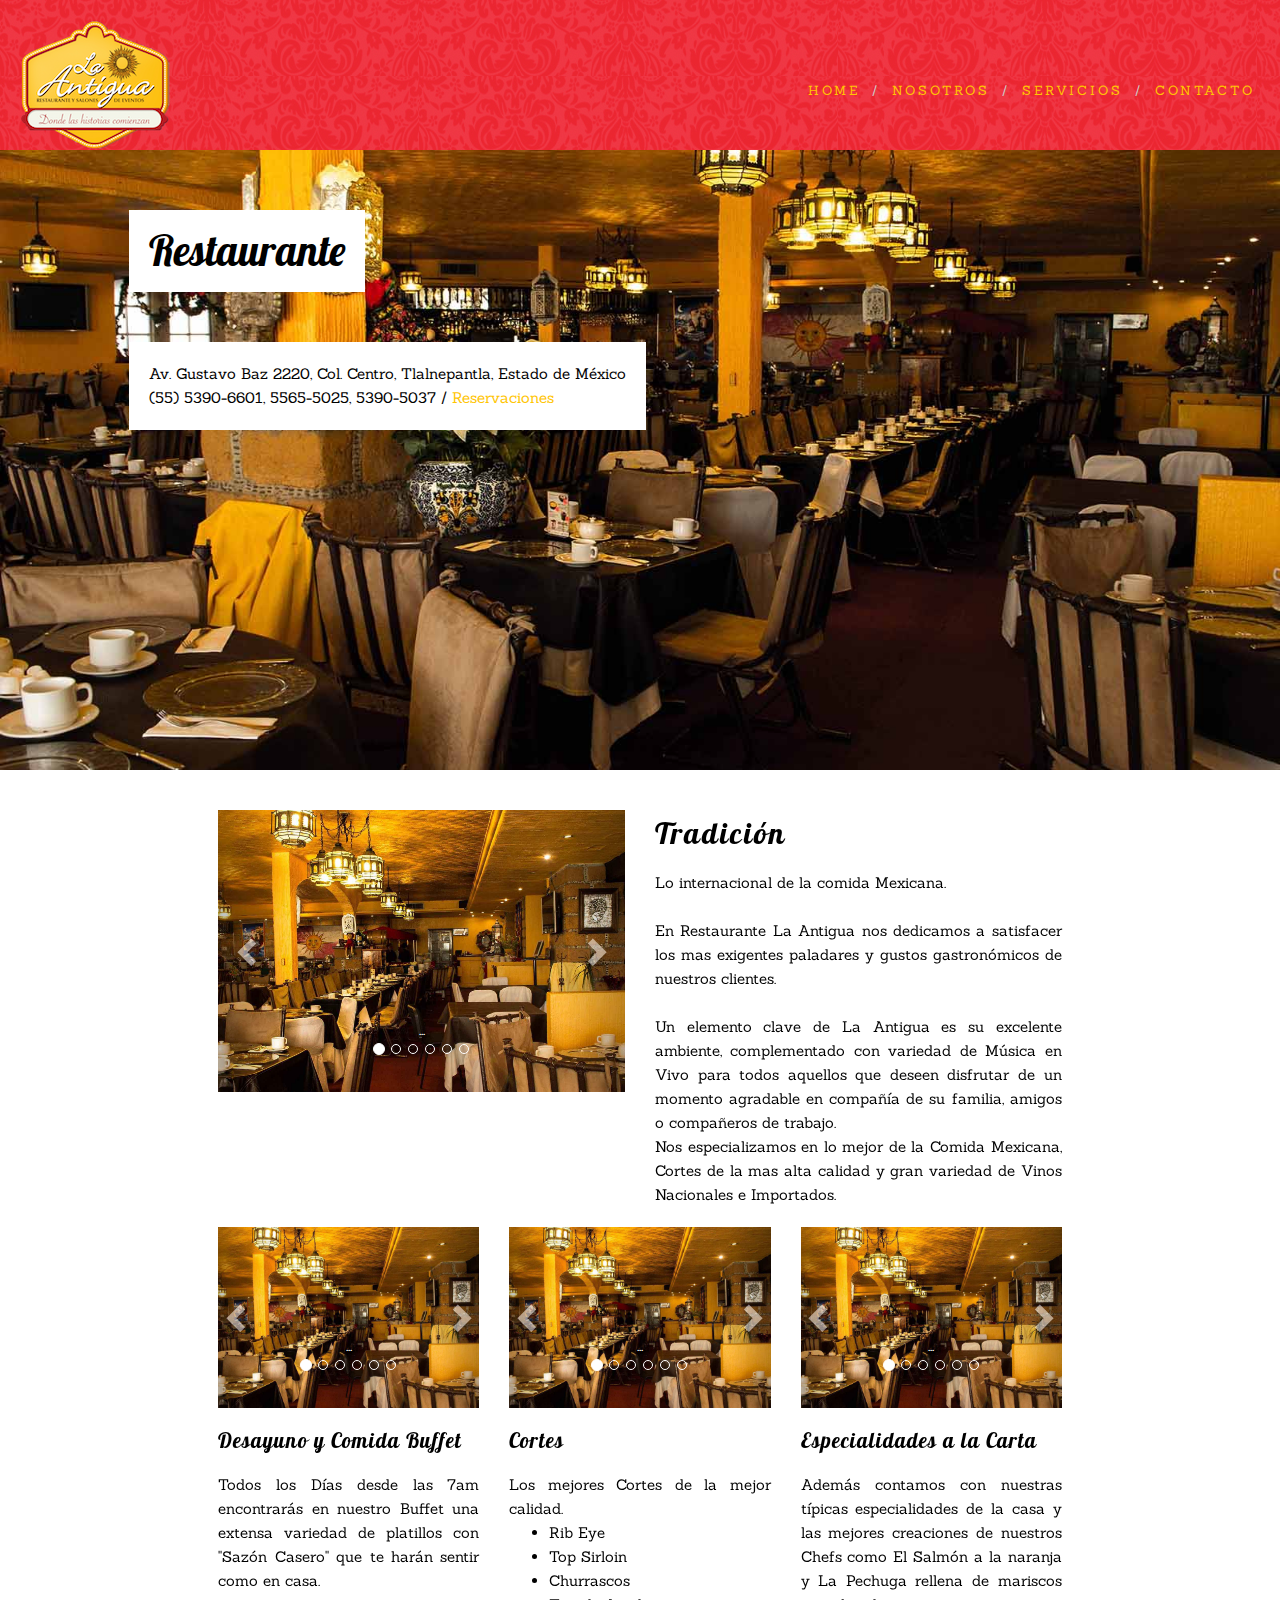
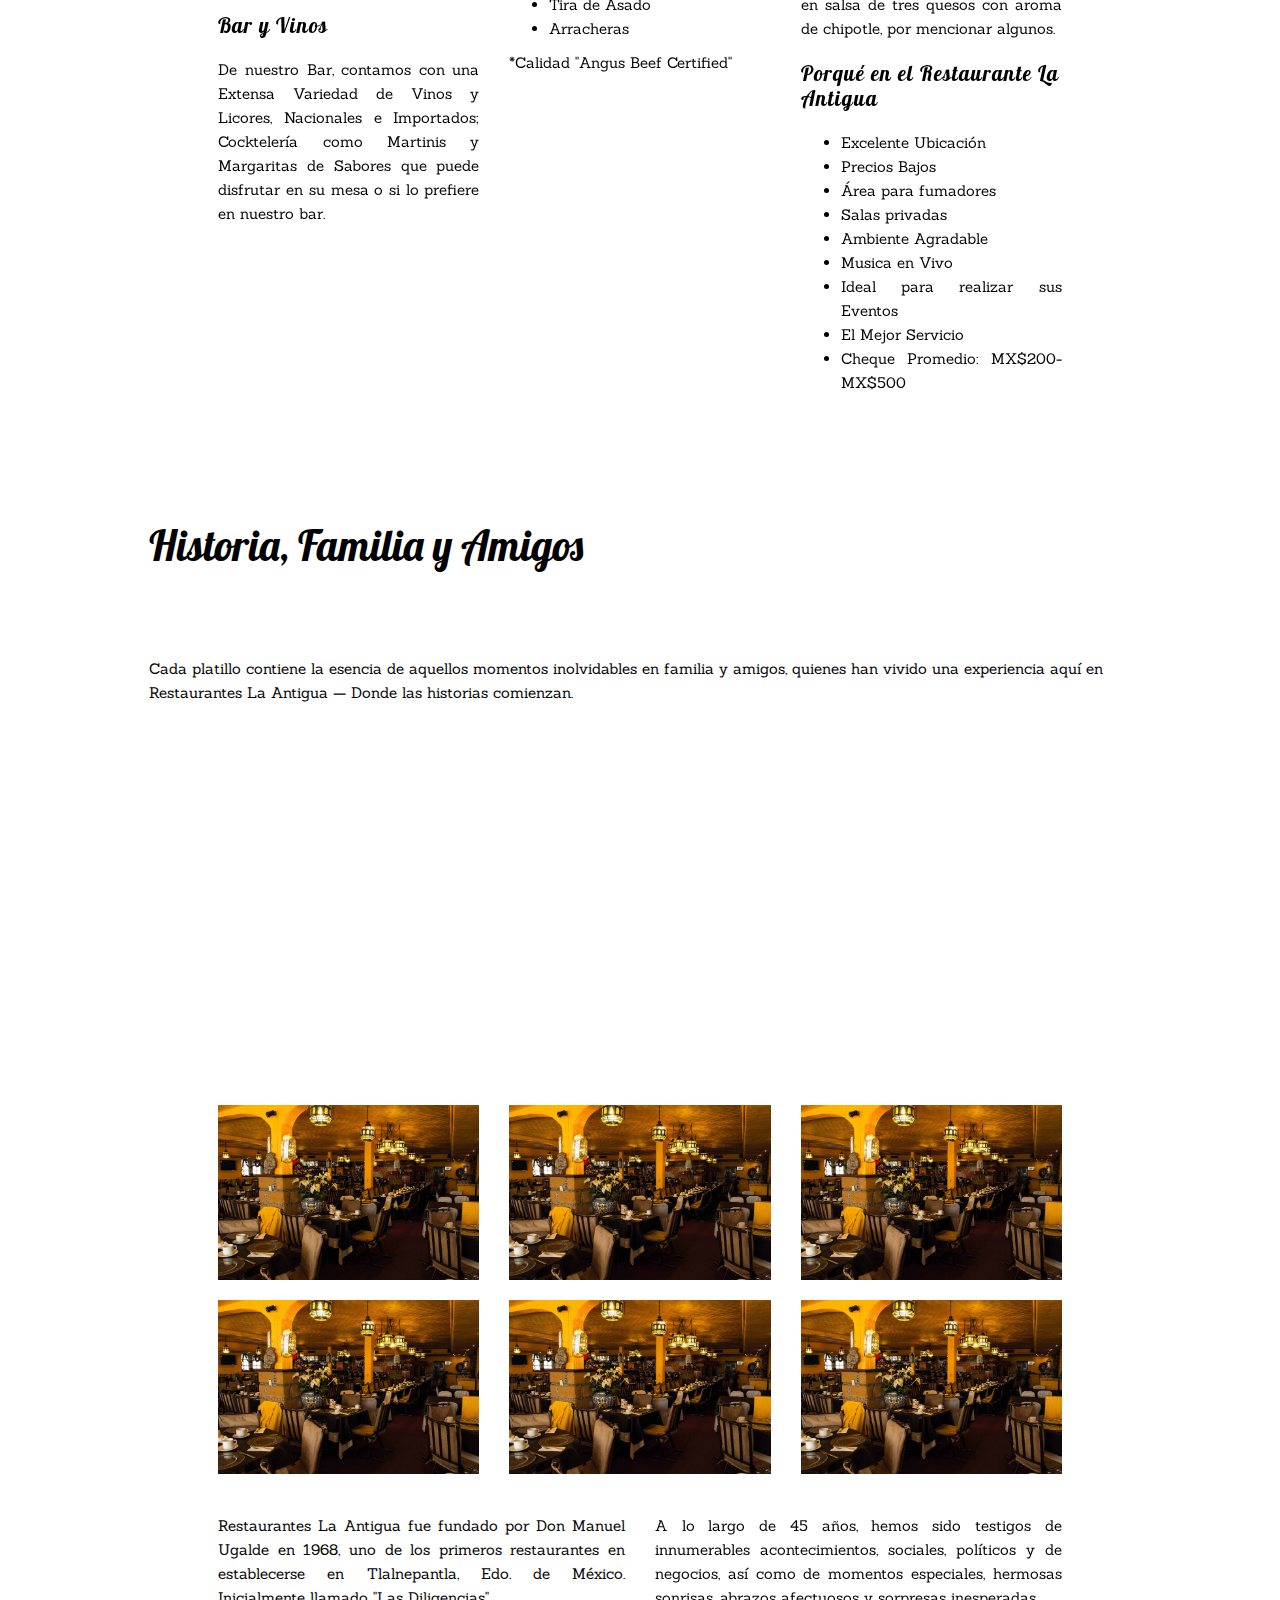
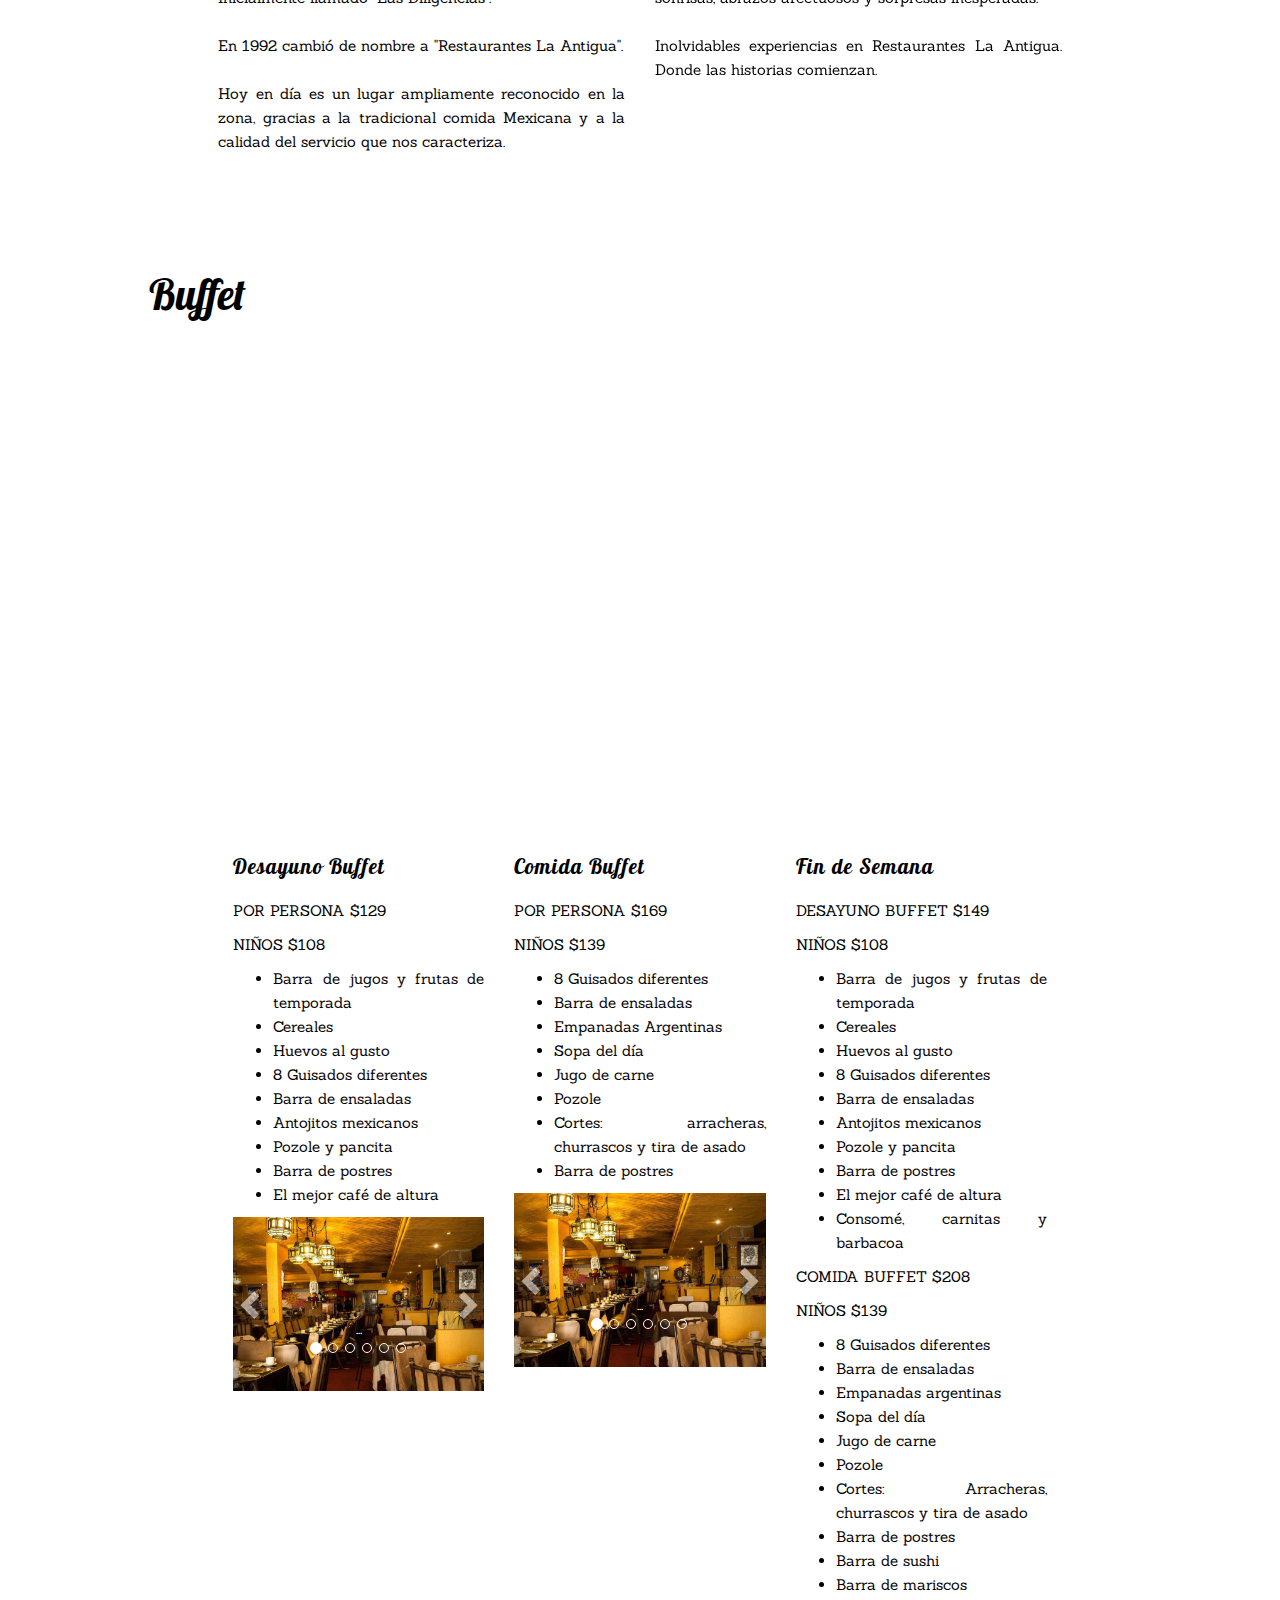
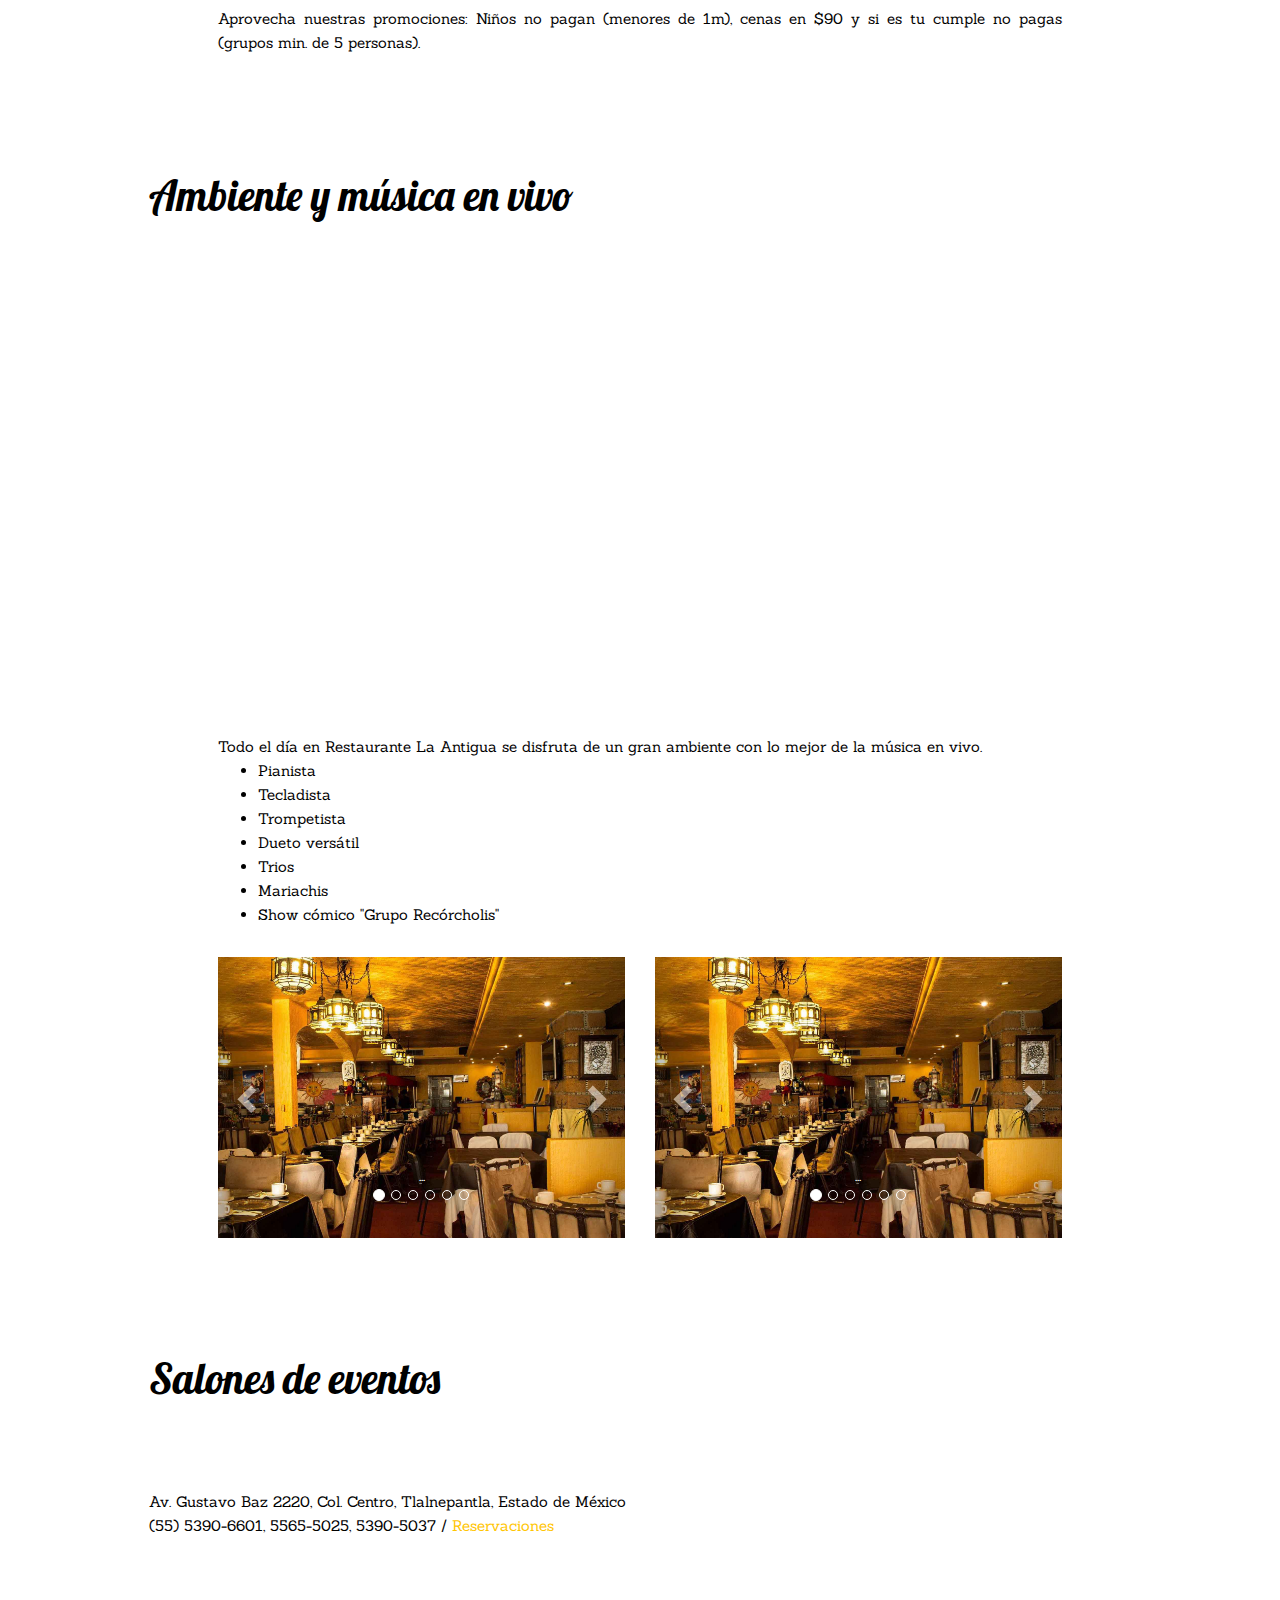
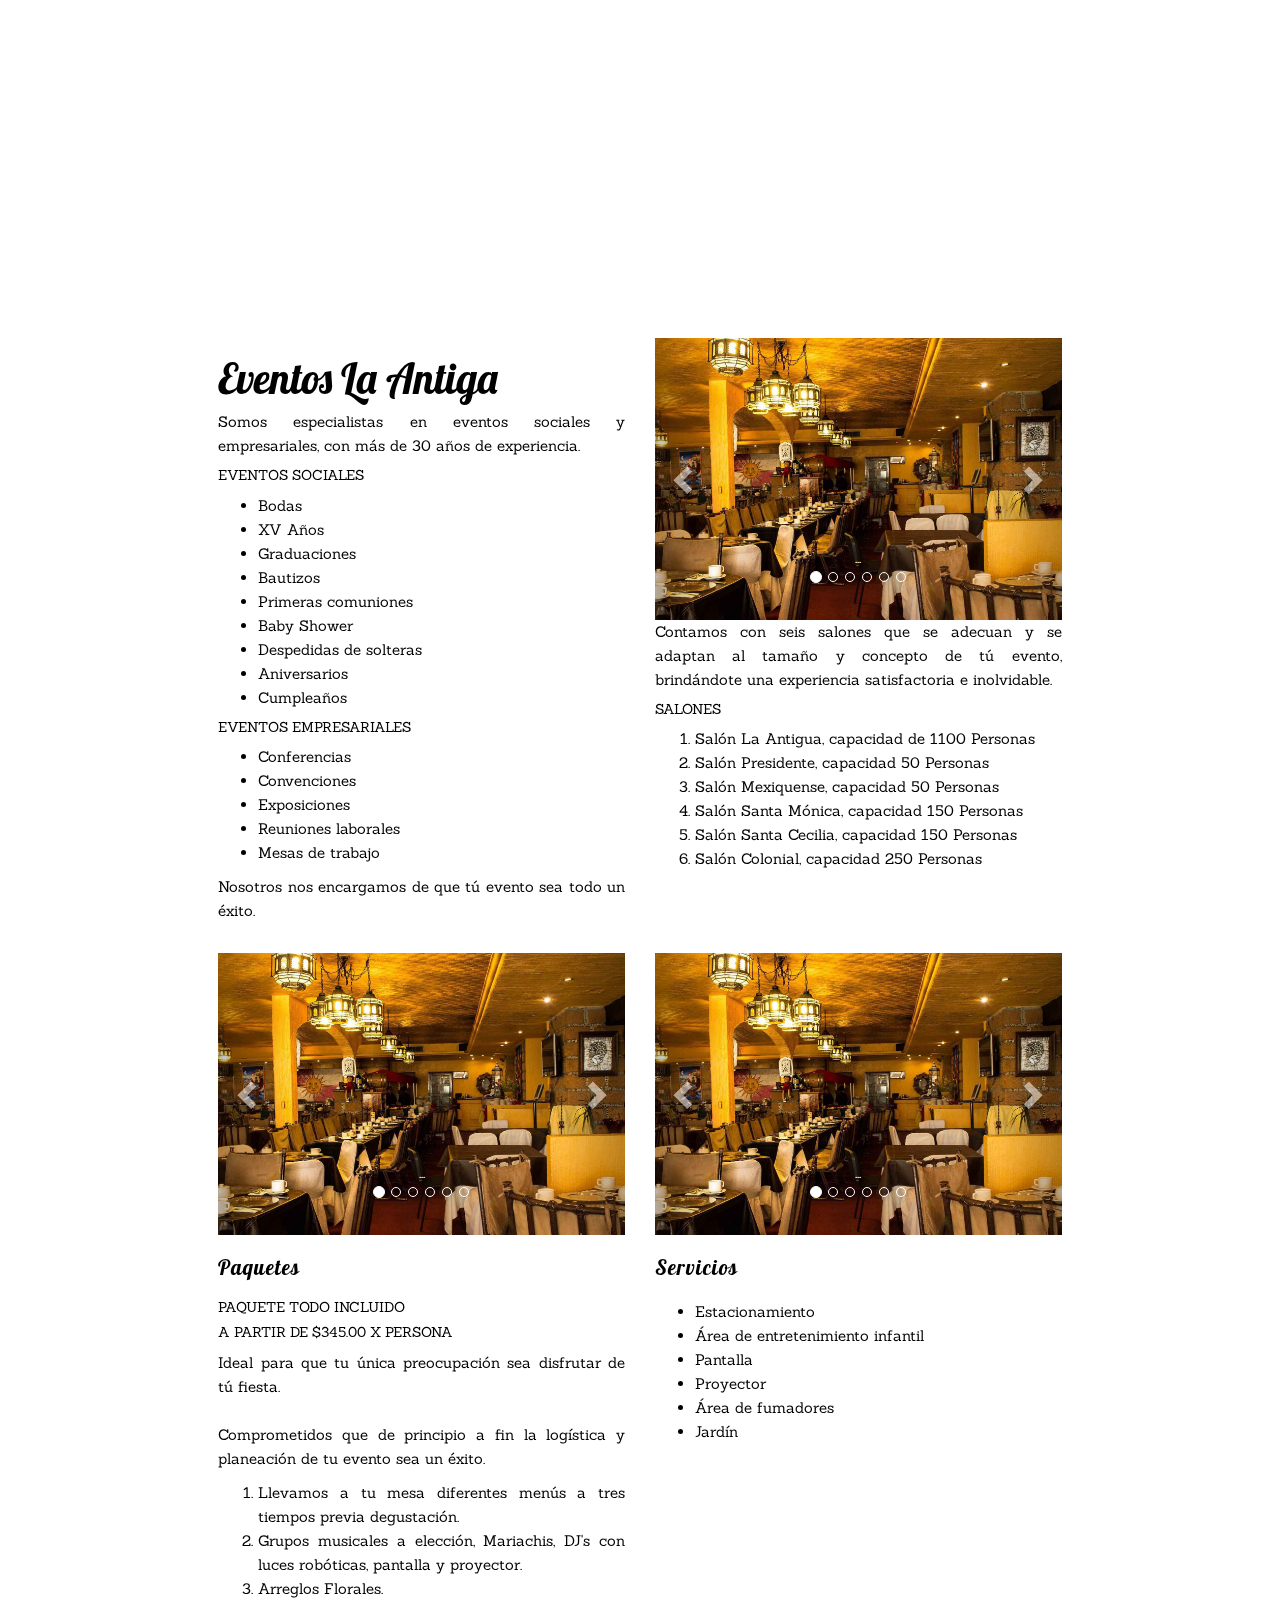
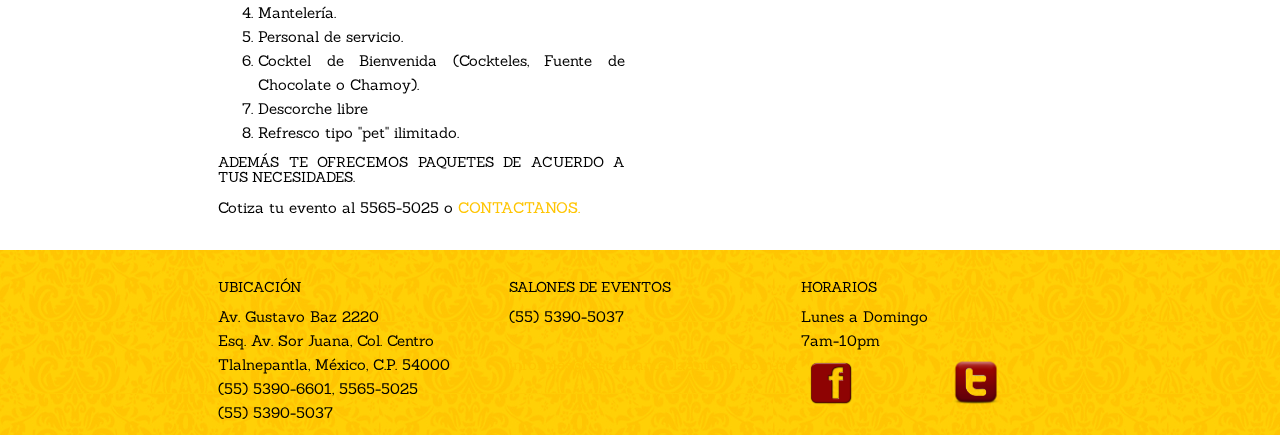
==== commit 9ca80e25: "MENU" ====
--- a/index.html
+++ b/index.html
@@ -44,10 +44,10 @@
 			<div class="col col-xs-1"></div>
 			<div class="col col-xs-7">
 				<ol class="breadcrumb menu navbar-right">
-					<li class="active"><a href="index.html">BIENVENIDOS</a></li>
-					<li><a href="ubicacion.html">UBICACIÓN</a></li>
-					<li><a href="contacto.html">CONTACTO</a></li>
-					<li><a href="privacidad.html">PRIVACIDAD</a></li>
+					<li class="active"><a href="index.html">HOME</a></li>
+					<li><a href="ubicacion.html">NOSOTROS</a></li>
+					<li><a href="contacto.html">SERVICIOS</a></li>
+					<li><a href="privacidad.html">CONTACTO</a></li>
 				</ol>	
 			</div>
 		</div>
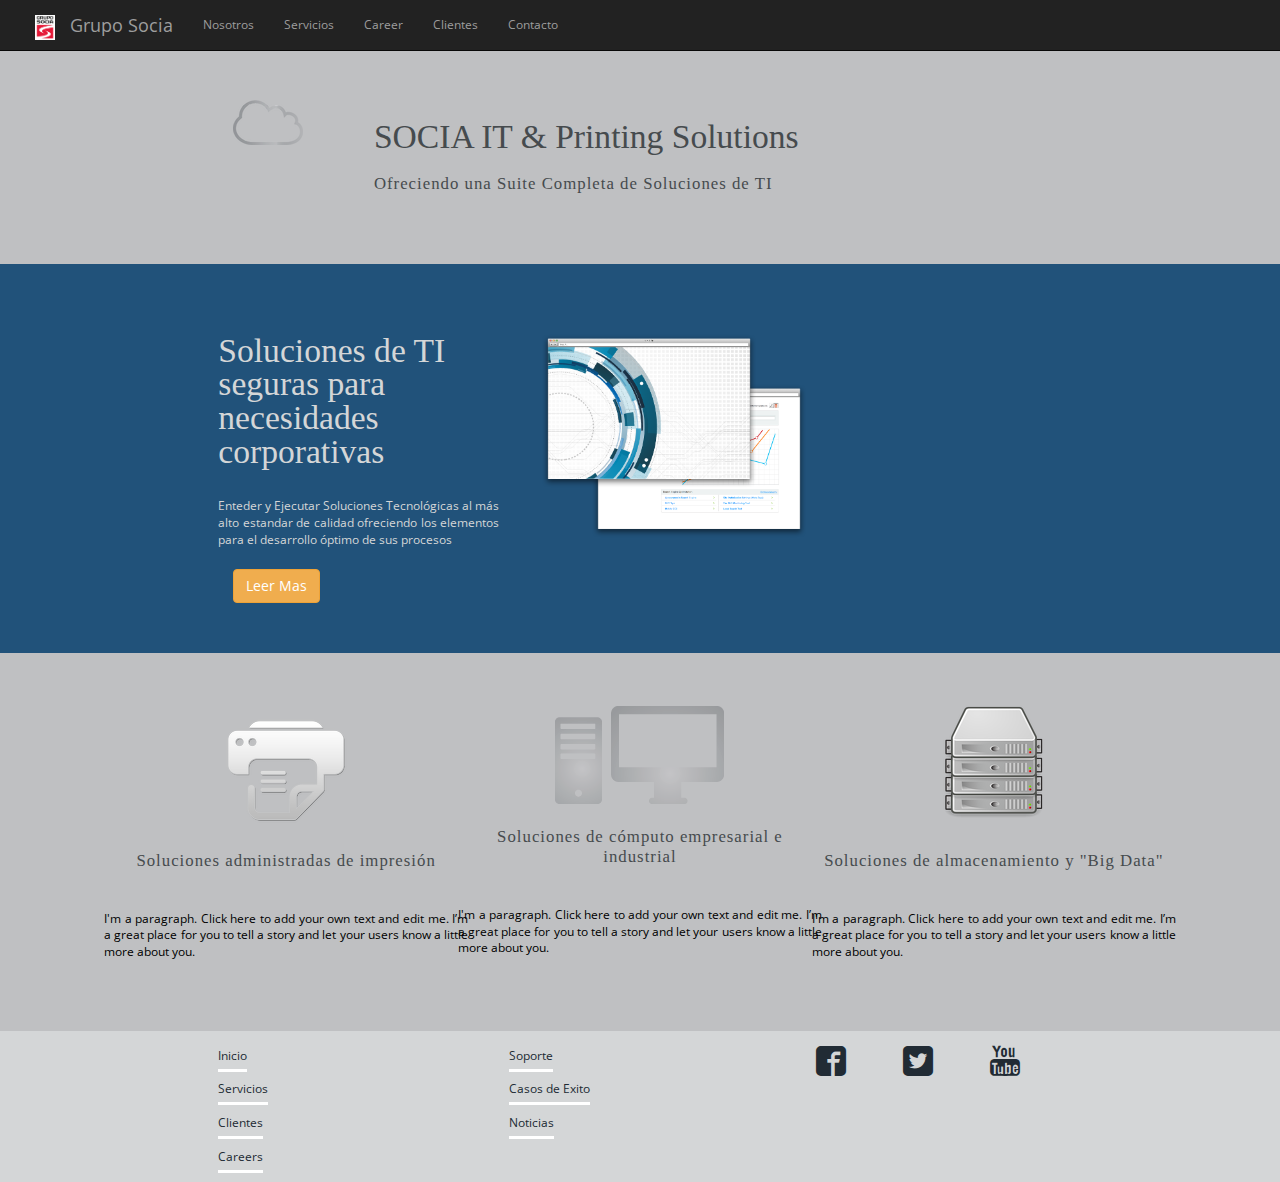
==== commit d0341379: "maqueta V1" ====
--- a/index.html
+++ b/index.html
@@ -5,1112 +5,158 @@
 	<meta http-equiv="X-UA-Compatible" content="IE=edge">
     <meta name="viewport" content="width=device-width, initial-scale=1">
 	<title>Grupo Socia</title>
-	<link href='http://fonts.googleapis.com/css?family=Lobster' rel='stylesheet' type='text/css'>
-	<link href='http://fonts.googleapis.com/css?family=Sanchez' rel='stylesheet' type='text/css'>
-	<link rel="shortcut icon" href="img/favicon_antigua.ico" type="image/x-icon"/>
+	<link href='http://fonts.googleapis.com/css?family=Play:400,700' rel='stylesheet' type='text/css'>
+	<link href='http://fonts.googleapis.com/css?family=Open+Sans' rel='stylesheet' type='text/css'>
+	<link rel="shortcut icon" href="img/favicon-socia.ico" type="image/x-icon"/>
 	<!-- Bootstrap -->
     <link href="css/bootstrap.min.css" rel="stylesheet">
     <link rel="stylesheet" href="css/estilos.css">
-    <!-- Parallax -->
-	<script src="https://ajax.googleapis.com/ajax/libs/jquery/1.11.0/jquery.min.js"></script>
-	<script src="js/parallax.js"></script>
+
 	<!-- Bootstrap -->
 	<!-- jQuery (necessary for Bootstrap's JavaScript plugins) -->
     <script src="https://ajax.googleapis.com/ajax/libs/jquery/1.11.2/jquery.min.js"></script>
     <!-- Include all compiled plugins (below), or include individual files as needed -->
     <script src="js/bootstrap.min.js"></script>
-	<script>
-      $(function(){
-        if (navigator.userAgent.match(/(iPod|iPhone|iPad|Android)/)) {
-          $('#ios-notice').removeClass('hidden');
-          $('.parallax-container').height( $(window).height() * 0.5 | 0 );
-        } else {
-          $(window).resize(function(){
-            var parallaxHeight = Math.max($(window).height() * 0.7, 200) | 0;
-            $('.parallax-container').height(parallaxHeight);
-          }).trigger('resize');
-        }
-      });
-    </script>
 </head>
 <body>
 	<header>
-		<div class="row">
-			<div class="col col-xs-4">
-				<a href="index.html">
-					<img class="logo img-responsive" src="img/logo_antigua_150px_trans2.png" alt="Restaurante La Antigua - Tlalnepantla">
+		<nav class="navbar navbar-inverse navbar-fixed-top">
+		  <div class="container-fluid">
+		    <div class="navbar-header">
+		      	<a class="navbar-brand" href="#">
+		        	<img id="logo-socia" alt="Brand" src="img/logo-socia.png">
+		      	</a>
+		      	<button type="button" class="navbar-toggle collapsed" data-toggle="collapse" data-target="#navbar" aria-expanded="false" aria-controls="navbar">
+	            	<span class="sr-only">Inicio</span>
+	            	<span class="icon-bar"></span>
+	            	<span class="icon-bar"></span>
+	            	<span class="icon-bar"></span>
+	          	</button>
+	          	<a class="navbar-brand" href="#">Grupo Socia
+	          	</a>
+		    </div>
+		    <div id="navbar" class="collapse navbar-collapse">
+	          	<ul class="nav navbar-nav">
+		            <li><a href="#">Nosotros</a></li>
+		            <li><a href="#">Servicios</a></li>
+		            <li><a href="#">Career</a></li>
+		            <li><a href="#" target="_blank">Clientes</a></li>
+		            <li><a href="#">Contacto</a></li>
+	            </ul>
+	        </div>
+		  </div>
+		</nav>
+	</header>
+	<!--
+	<header id="logo-header">
+		<figure class="logo-fig">
+			<img class="logo-socia-img center-block img-responsive" src="img/logo-socia.png" alt="Grupo Socia"></img>
+		</figure>
+		<nav class="navbar navbar-inverse navbar-fixed-top">
+	      <div class="container">
+	        <div class="navbar-header">
+	          <button type="button" class="navbar-toggle collapsed" data-toggle="collapse" data-target="#navbar" aria-expanded="false" aria-controls="navbar">
+	            <span class="sr-only">Inicio</span>
+	            <span class="icon-bar"></span>
+	            <span class="icon-bar"></span>
+	            <span class="icon-bar"></span>
+	          </button>
+	          <a class="navbar-brand" href="#">Grupo Socia</a>
+	        </div>
+	        <div id="navbar" class="collapse navbar-collapse">
+	          <ul class="nav navbar-nav">
+	            <li><a href="#">Nosotros</a></li>
+	            <li><a href="#">Servicios</a></li>
+	            <li><a href="#">Career</a></li>
+	            <li><a href="#" target="_blank">Clientes</a></li>
+	            <li><a href="#">Contacto</a></li>
+	            
+	          </ul>
+	        </div>
+	      </div>
+	    </nav>
+	</header> -->
+	<section class="sec-gris1 row">
+		<div class="contenido-sec col col-xs-8 col-xs-offset-2">
+			<div class="col col-xs-2">
+				<img src="img/nube-gris.png">
+			</div>
+			<div class="col col-xs-8">
+				<h1>
+					SOCIA IT & Printing Solutions
+				</h1>
+				<h4>
+					Ofreciendo una Suite Completa de Soluciones de TI
+				</h4>
+			</div>
+			<div class="col col-xs-2"></div>
+		</div>
+	</section>
+	<section class="row sec-gris-obs">
+		<div class="contenido-sec col col-xs-8 col-xs-offset-2">
+			<div class="col col-xs-12 col-md-4">
+				<h2 class="row">Soluciones de TI seguras para necesidades corporativas</h2>
+				<article class="row">
+					Enteder y Ejecutar Soluciones Tecnológicas al más alto estandar de calidad ofreciendo los elementos para el desarrollo óptimo de sus procesos
+				</article>
+				<a class="btn btn-warning" href="#" role="button">Leer Mas
 				</a>
 			</div>
-			<div class="col col-xs-1"></div>
-			<div class="col col-xs-7">
-				<ol class="breadcrumb menu navbar-right">
-					<li class="active"><a href="index.html">HOME</a></li>
-					<li><a href="ubicacion.html">NOSOTROS</a></li>
-					<li><a href="contacto.html">SERVICIOS</a></li>
-					<li><a href="privacidad.html">CONTACTO</a></li>
-				</ol>	
-			</div>
-		</div>
-	</header>
-
-<!-- PRIMERA SECCION -->
-	<section class="parallax-sec">
-		<div class="parallax-container" data-parallax="scroll" data-position="top" data-bleed="10" data-image-src="img/vista_mesas_low.jpg" data-natural-width="1400" data-natural-height="900">
-			<div class="row">
-				<div class="col col-md-10 col-md-offset-1">
-					<h1 id="caja-h1">Restaurante</h1>
-				</div>
-			</div>
-			<div class="row">
-				<div class="col col-md-10 col-md-offset-1">
-					<p id="caja-texto">
-						Av. Gustavo Baz 2220, Col. Centro, Tlalnepantla, Estado de México<br>(55) 5390-6601, 5565-5025, 5390-5037 / <a href="">Reservaciones</a>
-					</p>
-				</div>
-			</div>	
-		</div>
-	</section>
-	<section class="row">
-		<div class="contenido-sec col col-xs-8 col-xs-offset-2">
-			<div class="row">
-				<div class="col col-xs-12 col-md-6">
-					<div id="carousel-example-generic" class="carousel slide" data-ride="carousel">
-					  <!-- Indicators -->
-					  <ol class="carousel-indicators">
-					    <li data-target="#carousel-example-generic" data-slide-to="0" class="active"></li>
-					    <li data-target="#carousel-example-generic" data-slide-to="1"></li>
-					    <li data-target="#carousel-example-generic" data-slide-to="2"></li>
-					    <li data-target="#carousel-example-generic" data-slide-to="3"></li>
-					    <li data-target="#carousel-example-generic" data-slide-to="4"></li>
-					    <li data-target="#carousel-example-generic" data-slide-to="5"></li>
-					  </ol>
-
-					  <!-- Wrapper for slides -->
-					  <div class="carousel-inner" role="listbox">
-					    <div class="item active">
-					      <img src="img/rest1.jpg" alt="">
-					      <div class="carousel-caption">
-					        ...
-					      </div>
-					    </div>
-					    <div class="item">
-					      <img src="img/rest2.jpg" alt="">
-					      <div class="carousel-caption">
-					        ...
-					      </div>
-					    </div>
-					    <div class="item">
-					      <img src="img/rest3.jpg" alt="">
-					      <div class="carousel-caption">
-					        ...
-					      </div>
-					    </div>
-					    <div class="item">
-					      <img src="img/rest4.jpg" alt="">
-					      <div class="carousel-caption">
-					        ...
-					      </div>
-					    </div>
-					    <div class="item">
-					      <img src="img/rest5.jpg" alt="">
-					      <div class="carousel-caption">
-					        ...
-					      </div>
-					    </div>
-					  </div>
-
-					  <!-- Controls -->
-					  <a class="left carousel-control" href="#carousel-example-generic" role="button" data-slide="prev">
-					    <span class="glyphicon glyphicon-chevron-left" aria-hidden="true"></span>
-					    <span class="sr-only">Previous</span>
-					  </a>
-					  <a class="right carousel-control" href="#carousel-example-generic" role="button" data-slide="next">
-					    <span class="glyphicon glyphicon-chevron-right" aria-hidden="true"></span>
-					    <span class="sr-only">Next</span>
-					  </a>
-					</div>
-					
-				</div>
-				<div class="col col-xs-12 col-md-6">
-					<h3>Tradición</h3>
-					<article>
-						Lo internacional de la comida Mexicana. <br><br>En Restaurante La Antigua nos dedicamos a satisfacer los mas exigentes paladares y gustos gastronómicos de nuestros clientes.<br><br>Un elemento clave de La Antigua es su excelente ambiente, complementado con variedad de Música en Vivo para todos aquellos que deseen disfrutar de un momento agradable en compañía de su familia, amigos o compañeros de trabajo.<br>Nos especializamos en lo mejor de la Comida Mexicana, Cortes de la mas alta calidad y gran variedad de Vinos Nacionales e Importados.
-					</article>
-				</div>
-			</div>
-			<div class="row">
-				<div class="col col-xs-12 col-md-4">
-					
-						<div id="carousel-example-generic" class="carousel slide" data-ride="carousel">
-						  <!-- Indicators -->
-						  <ol class="carousel-indicators">
-						    <li data-target="#carousel-example-generic" data-slide-to="0" class="active"></li>
-						    <li data-target="#carousel-example-generic" data-slide-to="1"></li>
-						    <li data-target="#carousel-example-generic" data-slide-to="2"></li>
-						    <li data-target="#carousel-example-generic" data-slide-to="3"></li>
-						    <li data-target="#carousel-example-generic" data-slide-to="4"></li>
-						    <li data-target="#carousel-example-generic" data-slide-to="5"></li>
-						  </ol>
-
-						  <!-- Wrapper for slides -->
-						  <div class="carousel-inner" role="listbox">
-						    <div class="item active">
-						      <img src="img/rest1.jpg" alt="">
-						      <div class="carousel-caption">
-						        ...
-						      </div>
-						    </div>
-						    <div class="item">
-						      <img src="img/rest2.jpg" alt="">
-						      <div class="carousel-caption">
-						        ...
-						      </div>
-						    </div>
-						    <div class="item">
-						      <img src="img/rest3.jpg" alt="">
-						      <div class="carousel-caption">
-						        ...
-						      </div>
-						    </div>
-						    <div class="item">
-						      <img src="img/rest4.jpg" alt="">
-						      <div class="carousel-caption">
-						        ...
-						      </div>
-						    </div>
-						    <div class="item">
-						      <img src="img/rest5.jpg" alt="">
-						      <div class="carousel-caption">
-						        ...
-						      </div>
-						    </div>
-						  </div>
-
-						  <!-- Controls -->
-						  <a class="left carousel-control" href="#carousel-example-generic" role="button" data-slide="prev">
-						    <span class="glyphicon glyphicon-chevron-left" aria-hidden="true"></span>
-						    <span class="sr-only">Previous</span>
-						  </a>
-						  <a class="right carousel-control" href="#carousel-example-generic" role="button" data-slide="next">
-						    <span class="glyphicon glyphicon-chevron-right" aria-hidden="true"></span>
-						    <span class="sr-only">Next</span>
-						  </a>
-						</div>
-					
-					<div>
-						<h4>Desayuno y Comida Buffet</h4>
-						<article>
-							Todos los Días desde las 7am encontrarás en nuestro Buffet una extensa variedad de platillos con "Sazón Casero" que te harán sentir como en casa.
-						</article>
-						<h4>Bar y Vinos</h4>
-						<article>
-							De nuestro Bar, contamos con una Extensa Variedad de Vinos y Licores, Nacionales e Importados; Cocktelería como Martinis y Margaritas de Sabores que puede disfrutar en su mesa o si lo prefiere en nuestro bar.
-						</article>
-					</div>
-				</div>
-				<div class="col col-xs-12 col-md-4">
-					
-						<div id="carousel-example-generic" class="carousel slide" data-ride="carousel">
-						  <!-- Indicators -->
-						  <ol class="carousel-indicators">
-						    <li data-target="#carousel-example-generic" data-slide-to="0" class="active"></li>
-						    <li data-target="#carousel-example-generic" data-slide-to="1"></li>
-						    <li data-target="#carousel-example-generic" data-slide-to="2"></li>
-						    <li data-target="#carousel-example-generic" data-slide-to="3"></li>
-						    <li data-target="#carousel-example-generic" data-slide-to="4"></li>
-						    <li data-target="#carousel-example-generic" data-slide-to="5"></li>
-						  </ol>
-
-						  <!-- Wrapper for slides -->
-						  <div class="carousel-inner" role="listbox">
-						    <div class="item active">
-						      <img src="img/rest1.jpg" alt="">
-						      <div class="carousel-caption">
-						        ...
-						      </div>
-						    </div>
-						    <div class="item">
-						      <img src="img/rest2.jpg" alt="">
-						      <div class="carousel-caption">
-						        ...
-						      </div>
-						    </div>
-						    <div class="item">
-						      <img src="img/rest3.jpg" alt="">
-						      <div class="carousel-caption">
-						        ...
-						      </div>
-						    </div>
-						    <div class="item">
-						      <img src="img/rest4.jpg" alt="">
-						      <div class="carousel-caption">
-						        ...
-						      </div>
-						    </div>
-						    <div class="item">
-						      <img src="img/rest5.jpg" alt="">
-						      <div class="carousel-caption">
-						        ...
-						      </div>
-						    </div>
-						  </div>
-
-						  <!-- Controls -->
-						  <a class="left carousel-control" href="#carousel-example-generic" role="button" data-slide="prev">
-						    <span class="glyphicon glyphicon-chevron-left" aria-hidden="true"></span>
-						    <span class="sr-only">Previous</span>
-						  </a>
-						  <a class="right carousel-control" href="#carousel-example-generic" role="button" data-slide="next">
-						    <span class="glyphicon glyphicon-chevron-right" aria-hidden="true"></span>
-						    <span class="sr-only">Next</span>
-						  </a>
-						</div>
-					
-					<div>
-						<h4>Cortes</h4>
-						<article>
-							Los mejores Cortes de la mejor calidad.
-							<ul>
-								<li>Rib Eye</li>
-								<li>Top Sirloin</li>
-								<li>Churrascos</li>
-								<li>Tira de Asado</li>
-								<li>Arracheras</li>
-							</ul>
-							*Calidad "Angus Beef Certified"
-						</article>
-					</div>
-				</div>
-				<div class="col col-xs-12 col-md-4">
-					<div id="carousel-example-generic" class="carousel slide" data-ride="carousel">
-					  <!-- Indicators -->
-					  <ol class="carousel-indicators">
-					    <li data-target="#carousel-example-generic" data-slide-to="0" class="active"></li>
-					    <li data-target="#carousel-example-generic" data-slide-to="1"></li>
-					    <li data-target="#carousel-example-generic" data-slide-to="2"></li>
-					    <li data-target="#carousel-example-generic" data-slide-to="3"></li>
-					    <li data-target="#carousel-example-generic" data-slide-to="4"></li>
-					    <li data-target="#carousel-example-generic" data-slide-to="5"></li>
-					  </ol>
-
-					  <!-- Wrapper for slides -->
-					  <div class="carousel-inner" role="listbox">
-					    <div class="item active">
-					      <img src="img/rest1.jpg" alt="">
-					      <div class="carousel-caption">
-					        ...
-					      </div>
-					    </div>
-					    <div class="item">
-					      <img src="img/rest2.jpg" alt="">
-					      <div class="carousel-caption">
-					        ...
-					      </div>
-					    </div>
-					    <div class="item">
-					      <img src="img/rest3.jpg" alt="">
-					      <div class="carousel-caption">
-					        ...
-					      </div>
-					    </div>
-					    <div class="item">
-					      <img src="img/rest4.jpg" alt="">
-					      <div class="carousel-caption">
-					        ...
-					      </div>
-					    </div>
-					    <div class="item">
-					      <img src="img/rest5.jpg" alt="">
-					      <div class="carousel-caption">
-					        ...
-					      </div>
-					    </div>
-					  </div>
-
-					  <!-- Controls -->
-					  <a class="left carousel-control" href="#carousel-example-generic" role="button" data-slide="prev">
-					    <span class="glyphicon glyphicon-chevron-left" aria-hidden="true"></span>
-					    <span class="sr-only">Previous</span>
-					  </a>
-					  <a class="right carousel-control" href="#carousel-example-generic" role="button" data-slide="next">
-					    <span class="glyphicon glyphicon-chevron-right" aria-hidden="true"></span>
-					    <span class="sr-only">Next</span>
-					  </a>
-					</div>
-					<div>
-						<h4>Especialidades a la Carta</h4>
-						<article>
-							Además contamos con nuestras típicas especialidades de la casa y las mejores creaciones de nuestros Chefs como El Salmón a la naranja y La Pechuga rellena de mariscos en salsa de tres quesos con aroma de chipotle,  por mencionar algunos.
-						</article>
-						<h4>Porqué en el Restaurante La Antigua</h4>
-						<article>
-							<ul>
-								<li>
-									Excelente Ubicación
-								</li>
-								<li>
-									Precios Bajos
-								</li>
-								<li>
-									Área para fumadores
-								</li>
-								<li>
-									Salas privadas
-								</li>
-								<li>
-									Ambiente Agradable
-								</li>
-								<li>
-									Musica en Vivo
-								</li>
-								<li>
-									Ideal para realizar sus Eventos
-								</li>
-								<li>
-									El Mejor Servicio
-								</li>
-								<li>
-									Cheque Promedio: MX$200-MX$500
-								</li>	
-							</ul>
-						</article>
-					</div>
-				</div>
+			<div class="graficas col col-xs-12 col-md-8">
+				<img class="grafica1" src="img/grafica1.png" alt="">
+				<img class="grafica2" src="img/grafica2.png" alt="">
 			</div>
 		</div>
 	</section>
-	<!-- SEGUNDA SECCION -->
-	<section class="parallax-sec-n">
-		<div class="parallax-container" data-parallax="scroll" data-position="top" data-bleed="10" data-image-src="img/vista_pareja_1600_low.jpg" data-natural-width="1400" data-natural-height="900">
-			<div class="row">
-				<div class="col col-md-10 col-md-offset-1">
-					<h2 id="caja-h1">Historia, Familia y Amigos</h2>
-				</div>
+	<section class="sec-gris row">
+		<div class="contenido-sec col col-xs-10 col-xs-offset-1">
+			<div class="bloque-col col col-xs-12 col-md-4">
+				<img src="img/impresora.png" alt="" class="row center-block">
+				<h4 class="row">
+					Soluciones administradas de impresión
+				</h4>
+				<article class="row">
+					I'm a paragraph. Click here to add your own text and edit me. I’m a great place for you to tell a story and let your users know a little more about you.
+				</article>
 			</div>
-			<div class="row">
-				<div class="col col-md-10 col-md-offset-1">
-					<p id="caja-texto">
-						Cada platillo contiene la esencia de aquellos momentos inolvidables en familia y amigos, quienes han vivido una experiencia aquí en Restaurantes La Antigua — Donde las historias comienzan.
-					</p>
-				</div>
-			</div>	
-		</div>
-	</section>
-	<section class="row">
-		<div class="contenido-sec col col-xs-8 col-xs-offset-2">
-			<div class="row">
-				<div class="imagen-gal col col-xs-6 col-md-4">
-					<img class="img-responsive img-square center-block" src="img/vista_mesas_low.jpg" alt="">
-				</div>
-				<div class="imagen-gal col col-xs-6 col-md-4">
-					<img class="img-responsive img-square center-block" src="img/vista_mesas_low.jpg" alt="">
-				</div>
-				<div class="imagen-gal col col-xs-6 col-md-4">
-					<img class="img-responsive img-square center-block" src="img/vista_mesas_low.jpg" alt="">
-				</div>
-				<div class="imagen-gal col col-xs-6 col-md-4">
-					<img class="img-responsive img-square center-block" src="img/vista_mesas_low.jpg" alt="">
-				</div>
-				<div class="imagen-gal col col-xs-6 col-md-4">
-					<img class="img-responsive img-square center-block" src="img/vista_mesas_low.jpg" alt="">
-				</div>
-				<div class="imagen-gal col col-xs-6 col-md-4">
-					<img class="img-responsive img-square center-block" src="img/vista_mesas_low.jpg" alt="">
-				</div>
+			<div class="bloque-col col col-xs-12 col-md-4">
+				<img src="img/computadora.png" alt="" class="row center-block">
+				<h4 class="row">
+					Soluciones de cómputo empresarial e industrial
+				</h4>
+				<article class="row">
+					I'm a paragraph. Click here to add your own text and edit me. I’m a great place for you to tell a story and let your users know a little more about you.
+				</article>
 			</div>
-			<div class="row">
-				<div class="col col-xs-12 col-md-6">
-					<article>
-						Restaurantes La Antigua fue fundado por Don Manuel Ugalde en 1968, uno de los primeros restaurantes en establecerse en Tlalnepantla, Edo. de México. Inicialmente llamado "Las Diligencias". <br><br>
-
-						En 1992 cambió de nombre a "Restaurantes La Antigua". <br><br>
-
-						Hoy en día es un lugar ampliamente reconocido en la zona, gracias a la tradicional comida Mexicana y a la calidad del servicio que nos caracteriza.
-					</article>
-				</div>
-				<div class="col col-xs-12 col-md-6">
-					<article>
-						A lo largo de 45 años, hemos sido testigos de innumerables acontecimientos, sociales, políticos y de negocios, así como de momentos especiales, hermosas sonrisas, abrazos afectuosos y sorpresas inesperadas. <br><br>
-
-						Inolvidables experiencias en Restaurantes La Antigua. Donde las historias comienzan.
-					</article>
-				</div>
+			<div class="bloque-col col col-xs-12 col-md-4">
+				<img src="img/almacenamiento.png" alt="" class="row center-block">
+				<h4 class="row">
+					Soluciones de almacenamiento y "Big Data"
+				</h4>
+				<article class="row">
+					I'm a paragraph. Click here to add your own text and edit me. I’m a great place for you to tell a story and let your users know a little more about you.
+				</article>
 			</div>
 		</div>
 	</section>
-
-
-<!-- TERCERA SECCION -->
-	<section class="parallax-sec-n">
-		<div class="parallax-container" data-parallax="scroll" data-position="top" data-bleed="10" data-image-src="img/vista_meseros_1600_low.jpg" data-natural-width="1400" data-natural-height="900">
-			<div class="row">
-				<div class="col col-md-10 col-md-offset-1">
-					<h2 id="caja-h1">Buffet</h2>
-				</div>
-			</div>	
-		</div>
-	</section>
-	<section class="row">
-		<div class="contenido-sec col col-xs-8 col-xs-offset-2">
-			<div class="col col-xs-12 col-md-4">
-				<h4>Desayuno Buffet</h4>
-				<article>
-					<p>POR PERSONA $129</p>
-					<p>NIÑOS $108</p>
-					<ul>
-						<li>Barra de jugos y frutas de temporada</li>
-						<li>Cereales</li>
-						<li>Huevos al gusto</li>
-						<li>8 Guisados diferentes</li>
-						<li>Barra de ensaladas</li>
-						<li>Antojitos mexicanos</li>
-						<li>Pozole y pancita</li>
-						<li>Barra de postres</li>
-						<li>El mejor café de altura</li>
-					</ul>
-				</article>
-				<div id="carousel-example-generic" class="carousel slide" data-ride="carousel">
-					  <!-- Indicators -->
-					  <ol class="carousel-indicators">
-					    <li data-target="#carousel-example-generic" data-slide-to="0" class="active"></li>
-					    <li data-target="#carousel-example-generic" data-slide-to="1"></li>
-					    <li data-target="#carousel-example-generic" data-slide-to="2"></li>
-					    <li data-target="#carousel-example-generic" data-slide-to="3"></li>
-					    <li data-target="#carousel-example-generic" data-slide-to="4"></li>
-					    <li data-target="#carousel-example-generic" data-slide-to="5"></li>
-					  </ol>
-
-					  <!-- Wrapper for slides -->
-					  <div class="carousel-inner" role="listbox">
-					    <div class="item active">
-					      <img src="img/rest1.jpg" alt="">
-					      <div class="carousel-caption">
-					        ...
-					      </div>
-					    </div>
-					    <div class="item">
-					      <img src="img/rest2.jpg" alt="">
-					      <div class="carousel-caption">
-					        ...
-					      </div>
-					    </div>
-					    <div class="item">
-					      <img src="img/rest3.jpg" alt="">
-					      <div class="carousel-caption">
-					        ...
-					      </div>
-					    </div>
-					    <div class="item">
-					      <img src="img/rest4.jpg" alt="">
-					      <div class="carousel-caption">
-					        ...
-					      </div>
-					    </div>
-					    <div class="item">
-					      <img src="img/rest5.jpg" alt="">
-					      <div class="carousel-caption">
-					        ...
-					      </div>
-					    </div>
-					  </div>
-
-					  <!-- Controls -->
-					  <a class="left carousel-control" href="#carousel-example-generic" role="button" data-slide="prev">
-					    <span class="glyphicon glyphicon-chevron-left" aria-hidden="true"></span>
-					    <span class="sr-only">Previous</span>
-					  </a>
-					  <a class="right carousel-control" href="#carousel-example-generic" role="button" data-slide="next">
-					    <span class="glyphicon glyphicon-chevron-right" aria-hidden="true"></span>
-					    <span class="sr-only">Next</span>
-					  </a>
-				</div>
-			</div>
-			<div class="col col-xs-12 col-md-4">
-				<h4>Comida Buffet</h4>
-				<article>
-					<p>POR PERSONA $169</p>
-					<p>NIÑOS $139</p>
-					<ul>
-						<li>8 Guisados diferentes</li>
-						<li>Barra de ensaladas</li>
-						<li>Empanadas Argentinas</li>
-						<li>Sopa del día</li>
-						<li>Jugo de carne</li>
-						<li>Pozole</li>
-						<li>Cortes: arracheras, churrascos y tira de asado</li>
-						<li>Barra de postres</li>
-					</ul>
-				</article>
-				<div id="carousel-example-generic" class="carousel slide" data-ride="carousel">
-					  <!-- Indicators -->
-					  <ol class="carousel-indicators">
-					    <li data-target="#carousel-example-generic" data-slide-to="0" class="active"></li>
-					    <li data-target="#carousel-example-generic" data-slide-to="1"></li>
-					    <li data-target="#carousel-example-generic" data-slide-to="2"></li>
-					    <li data-target="#carousel-example-generic" data-slide-to="3"></li>
-					    <li data-target="#carousel-example-generic" data-slide-to="4"></li>
-					    <li data-target="#carousel-example-generic" data-slide-to="5"></li>
-					  </ol>
-
-					  <!-- Wrapper for slides -->
-					  <div class="carousel-inner" role="listbox">
-					    <div class="item active">
-					      <img src="img/rest1.jpg" alt="">
-					      <div class="carousel-caption">
-					        ...
-					      </div>
-					    </div>
-					    <div class="item">
-					      <img src="img/rest2.jpg" alt="">
-					      <div class="carousel-caption">
-					        ...
-					      </div>
-					    </div>
-					    <div class="item">
-					      <img src="img/rest3.jpg" alt="">
-					      <div class="carousel-caption">
-					        ...
-					      </div>
-					    </div>
-					    <div class="item">
-					      <img src="img/rest4.jpg" alt="">
-					      <div class="carousel-caption">
-					        ...
-					      </div>
-					    </div>
-					    <div class="item">
-					      <img src="img/rest5.jpg" alt="">
-					      <div class="carousel-caption">
-					        ...
-					      </div>
-					    </div>
-					  </div>
-
-					  <!-- Controls -->
-					  <a class="left carousel-control" href="#carousel-example-generic" role="button" data-slide="prev">
-					    <span class="glyphicon glyphicon-chevron-left" aria-hidden="true"></span>
-					    <span class="sr-only">Previous</span>
-					  </a>
-					  <a class="right carousel-control" href="#carousel-example-generic" role="button" data-slide="next">
-					    <span class="glyphicon glyphicon-chevron-right" aria-hidden="true"></span>
-					    <span class="sr-only">Next</span>
-					  </a>
-				</div>
-			</div>
-			<div class="col col-xs-12 col-md-4">
-				<h4>Fin de Semana</h4>
-				<article>
-					<p>DESAYUNO BUFFET $149</p>
-					<p>NIÑOS $108</p>
-					<ul>
-						<li>Barra de jugos y frutas de temporada</li>
-						<li>Cereales</li>
-						<li>Huevos al gusto</li>
-						<li>8 Guisados diferentes</li>
-						<li>Barra de ensaladas</li>
-						<li>Antojitos mexicanos</li>
-						<li>Pozole y pancita</li>
-						<li>Barra de postres</li>
-						<li>El mejor café de altura</li>
-						<li>Consomé, carnitas y barbacoa</li>
-					</ul>
-				</article>
-				<article>
-					<p>COMIDA BUFFET $208</p>
-					<p>NIÑOS $139</p>
-					<ul>
-						<li>8 Guisados diferentes</li>
-						<li>Barra de ensaladas</li>
-						<li>Empanadas argentinas</li>
-						<li>Sopa del día</li>
-						<li>Jugo de carne</li>
-						<li>Pozole</li>
-						<li>Cortes: Arracheras, churrascos y tira de asado</li>
-						<li>Barra de postres</li>
-						<li>Barra de sushi</li>
-						<li>Barra de mariscos</li>
-					</ul>
-				</article>
-			</div>
-			<article>
-				Aprovecha nuestras promociones: Niños no pagan (menores de 1m), cenas en $90 y si es tu cumple no pagas (grupos min. de 5 personas).
-			</article>
-		</div>
-	</section>
-
-	<!-- CUARTA SECCION -->
-	<section class="parallax-sec-n">
-		<div class="parallax-container" data-parallax="scroll" data-position="top" data-bleed="10" data-image-src="img/vista_trio_1330_low.jpg" data-natural-width="1400" data-natural-height="900">
-			<div class="row">
-				<div class="col col-md-10 col-md-offset-1">
-					<h2 id="caja-h1">Ambiente y música en vivo</h2>
-				</div>
-			</div>	
-		</div>
-	</section>
-	<section class="row">
-		<div class="contenido-sec col col-xs-8 col-xs-offset-2">
-			<article>
-				Todo el día en Restaurante La Antigua se disfruta de un gran ambiente con lo mejor de la música en vivo. 
-				<ul>
-					<li>Pianista</li>
-					<li>Tecladista</li>
-					<li>Trompetista</li>
-					<li>Dueto versátil</li>
-					<li>Trios</li>
-					<li>Mariachis</li>
-					<li>Show cómico "Grupo Recórcholis"</li>
-				</ul>
-			</article>
-			<div class="row">
-				<div class="col col-xs-12 col-md-6">
-					<div id="carousel-example-generic" class="carousel slide" data-ride="carousel">
-						  <!-- Indicators -->
-						  <ol class="carousel-indicators">
-						    <li data-target="#carousel-example-generic" data-slide-to="0" class="active"></li>
-						    <li data-target="#carousel-example-generic" data-slide-to="1"></li>
-						    <li data-target="#carousel-example-generic" data-slide-to="2"></li>
-						    <li data-target="#carousel-example-generic" data-slide-to="3"></li>
-						    <li data-target="#carousel-example-generic" data-slide-to="4"></li>
-						    <li data-target="#carousel-example-generic" data-slide-to="5"></li>
-						  </ol>
-
-						  <!-- Wrapper for slides -->
-						  <div class="carousel-inner" role="listbox">
-						    <div class="item active">
-						      <img src="img/rest1.jpg" alt="">
-						      <div class="carousel-caption">
-						        ...
-						      </div>
-						    </div>
-						    <div class="item">
-						      <img src="img/rest2.jpg" alt="">
-						      <div class="carousel-caption">
-						        ...
-						      </div>
-						    </div>
-						    <div class="item">
-						      <img src="img/rest3.jpg" alt="">
-						      <div class="carousel-caption">
-						        ...
-						      </div>
-						    </div>
-						    <div class="item">
-						      <img src="img/rest4.jpg" alt="">
-						      <div class="carousel-caption">
-						        ...
-						      </div>
-						    </div>
-						    <div class="item">
-						      <img src="img/rest5.jpg" alt="">
-						      <div class="carousel-caption">
-						        ...
-						      </div>
-						    </div>
-						  </div>
-
-						  <!-- Controls -->
-						  <a class="left carousel-control" href="#carousel-example-generic" role="button" data-slide="prev">
-						    <span class="glyphicon glyphicon-chevron-left" aria-hidden="true"></span>
-						    <span class="sr-only">Previous</span>
-						  </a>
-						  <a class="right carousel-control" href="#carousel-example-generic" role="button" data-slide="next">
-						    <span class="glyphicon glyphicon-chevron-right" aria-hidden="true"></span>
-						    <span class="sr-only">Next</span>
-						  </a>
-					</div>
-				</div>
-				<div class="col col-xs-12 col-md-6">
-					<div id="carousel-example-generic" class="carousel slide" data-ride="carousel">
-						  <!-- Indicators -->
-						  <ol class="carousel-indicators">
-						    <li data-target="#carousel-example-generic" data-slide-to="0" class="active"></li>
-						    <li data-target="#carousel-example-generic" data-slide-to="1"></li>
-						    <li data-target="#carousel-example-generic" data-slide-to="2"></li>
-						    <li data-target="#carousel-example-generic" data-slide-to="3"></li>
-						    <li data-target="#carousel-example-generic" data-slide-to="4"></li>
-						    <li data-target="#carousel-example-generic" data-slide-to="5"></li>
-						  </ol>
-
-						  <!-- Wrapper for slides -->
-						  <div class="carousel-inner" role="listbox">
-						    <div class="item active">
-						      <img src="img/rest1.jpg" alt="">
-						      <div class="carousel-caption">
-						        ...
-						      </div>
-						    </div>
-						    <div class="item">
-						      <img src="img/rest2.jpg" alt="">
-						      <div class="carousel-caption">
-						        ...
-						      </div>
-						    </div>
-						    <div class="item">
-						      <img src="img/rest3.jpg" alt="">
-						      <div class="carousel-caption">
-						        ...
-						      </div>
-						    </div>
-						    <div class="item">
-						      <img src="img/rest4.jpg" alt="">
-						      <div class="carousel-caption">
-						        ...
-						      </div>
-						    </div>
-						    <div class="item">
-						      <img src="img/rest5.jpg" alt="">
-						      <div class="carousel-caption">
-						        ...
-						      </div>
-						    </div>
-						  </div>
-
-						  <!-- Controls -->
-						  <a class="left carousel-control" href="#carousel-example-generic" role="button" data-slide="prev">
-						    <span class="glyphicon glyphicon-chevron-left" aria-hidden="true"></span>
-						    <span class="sr-only">Previous</span>
-						  </a>
-						  <a class="right carousel-control" href="#carousel-example-generic" role="button" data-slide="next">
-						    <span class="glyphicon glyphicon-chevron-right" aria-hidden="true"></span>
-						    <span class="sr-only">Next</span>
-						  </a>
-					</div>
-				</div>
-			</div>
-		</div>
-	</section>
-	<!-- QUINTA SECCION EVENTOS-->
-	<section class="parallax-sec-n">
-		<div class="parallax-container" data-parallax="scroll" data-position="top" data-bleed="10" data-image-src="img/fiesta.jpg" data-natural-width="1400" data-natural-height="900">
-			<div class="row">
-				<div class="col col-md-10 col-md-offset-1">
-					<h2 id="caja-h1">Salones de eventos</h2>
-				</div>
-			</div>	
-			<div class="row">
-				<div class="col col-md-10 col-md-offset-1">
-					<p id="caja-texto">
-						Av. Gustavo Baz 2220, Col. Centro, Tlalnepantla, Estado de México<br>(55) 5390-6601, 5565-5025, 5390-5037 / <a href="">Reservaciones</a>
-					</p>
-				</div>
-			</div>	
-		</div>
-	</section>
-	<section class="row">
-		<div class="contenido-sec col col-xs-8 col-xs-offset-2">
-			<div class="row">
-				<div class="col col-xs-12 col-md-6">
-					<h2>Eventos La Antiga</h2>
-					<article>
-						<p>
-							Somos especialistas en eventos sociales y empresariales, con más de 30 años de experiencia.
-						</p>
-						<h5>EVENTOS SOCIALES</h5>
-						<ul>
-							<li>Bodas</li>
-							<li>XV Años</li>
-							<li>Graduaciones</li>
-							<li>Bautizos</li>
-							<li>Primeras comuniones</li>
-							<li>Baby Shower</li>
-							<li>Despedidas de solteras</li>
-							<li>Aniversarios</li>
-							<li>Cumpleaños</li>
-						</ul>
-						<h5>EVENTOS EMPRESARIALES</h5>
-						<ul>
-							<li>Conferencias</li>
-							<li>Convenciones</li>
-							<li>Exposiciones</li>
-							<li>Reuniones laborales</li>
-							<li>Mesas de trabajo</li>
-						</ul>
-						<p>
-							Nosotros nos encargamos de que tú evento sea todo un éxito.
-						</p>
-					</article>
-				</div>
-				<div class="col col-xs-12 col-md-6">
-					<div id="carousel-example-generic" class="carousel slide" data-ride="carousel">
-						  <!-- Indicators -->
-						  <ol class="carousel-indicators">
-						    <li data-target="#carousel-example-generic" data-slide-to="0" class="active"></li>
-						    <li data-target="#carousel-example-generic" data-slide-to="1"></li>
-						    <li data-target="#carousel-example-generic" data-slide-to="2"></li>
-						    <li data-target="#carousel-example-generic" data-slide-to="3"></li>
-						    <li data-target="#carousel-example-generic" data-slide-to="4"></li>
-						    <li data-target="#carousel-example-generic" data-slide-to="5"></li>
-						  </ol>
-
-						  <!-- Wrapper for slides -->
-						  <div class="carousel-inner" role="listbox">
-						    <div class="item active">
-						      <img src="img/rest1.jpg" alt="">
-						      <div class="carousel-caption">
-						        ...
-						      </div>
-						    </div>
-						    <div class="item">
-						      <img src="img/rest2.jpg" alt="">
-						      <div class="carousel-caption">
-						        ...
-						      </div>
-						    </div>
-						    <div class="item">
-						      <img src="img/rest3.jpg" alt="">
-						      <div class="carousel-caption">
-						        ...
-						      </div>
-						    </div>
-						    <div class="item">
-						      <img src="img/rest4.jpg" alt="">
-						      <div class="carousel-caption">
-						        ...
-						      </div>
-						    </div>
-						    <div class="item">
-						      <img src="img/rest5.jpg" alt="">
-						      <div class="carousel-caption">
-						        ...
-						      </div>
-						    </div>
-						  </div>
-
-						  <!-- Controls -->
-						  <a class="left carousel-control" href="#carousel-example-generic" role="button" data-slide="prev">
-						    <span class="glyphicon glyphicon-chevron-left" aria-hidden="true"></span>
-						    <span class="sr-only">Previous</span>
-						  </a>
-						  <a class="right carousel-control" href="#carousel-example-generic" role="button" data-slide="next">
-						    <span class="glyphicon glyphicon-chevron-right" aria-hidden="true"></span>
-						    <span class="sr-only">Next</span>
-						  </a>
-					</div>
-					<article>
-						<p>
-							Contamos con seis salones que se adecuan y se adaptan al tamaño y concepto de tú evento, brindándote una experiencia satisfactoria e inolvidable.
-						</p>
-						<h5>SALONES</h5>
-						<ol>
-							<li>Salón La Antigua, capacidad de 1100 Personas</li>
-							<li>Salón Presidente, capacidad 50 Personas</li>
-							<li>Salón Mexiquense, capacidad 50 Personas</li>
-							<li>Salón Santa Mónica, capacidad 150 Personas</li>
-							<li>Salón Santa Cecilia, capacidad 150 Personas</li>
-							<li>Salón Colonial, capacidad 250 Personas</li>
-						</ol>
-					</article>
-				</div>
-			</div>
-			<div class="row">
-				<div class="col col-xs-12 col-md-6">
-					<div id="carousel-example-generic" class="carousel slide" data-ride="carousel">
-						  <!-- Indicators -->
-						  <ol class="carousel-indicators">
-						    <li data-target="#carousel-example-generic" data-slide-to="0" class="active"></li>
-						    <li data-target="#carousel-example-generic" data-slide-to="1"></li>
-						    <li data-target="#carousel-example-generic" data-slide-to="2"></li>
-						    <li data-target="#carousel-example-generic" data-slide-to="3"></li>
-						    <li data-target="#carousel-example-generic" data-slide-to="4"></li>
-						    <li data-target="#carousel-example-generic" data-slide-to="5"></li>
-						  </ol>
-
-						  <!-- Wrapper for slides -->
-						  <div class="carousel-inner" role="listbox">
-						    <div class="item active">
-						      <img src="img/rest1.jpg" alt="">
-						      <div class="carousel-caption">
-						        ...
-						      </div>
-						    </div>
-						    <div class="item">
-						      <img src="img/rest2.jpg" alt="">
-						      <div class="carousel-caption">
-						        ...
-						      </div>
-						    </div>
-						    <div class="item">
-						      <img src="img/rest3.jpg" alt="">
-						      <div class="carousel-caption">
-						        ...
-						      </div>
-						    </div>
-						    <div class="item">
-						      <img src="img/rest4.jpg" alt="">
-						      <div class="carousel-caption">
-						        ...
-						      </div>
-						    </div>
-						    <div class="item">
-						      <img src="img/rest5.jpg" alt="">
-						      <div class="carousel-caption">
-						        ...
-						      </div>
-						    </div>
-						  </div>
-
-						  <!-- Controls -->
-						  <a class="left carousel-control" href="#carousel-example-generic" role="button" data-slide="prev">
-						    <span class="glyphicon glyphicon-chevron-left" aria-hidden="true"></span>
-						    <span class="sr-only">Previous</span>
-						  </a>
-						  <a class="right carousel-control" href="#carousel-example-generic" role="button" data-slide="next">
-						    <span class="glyphicon glyphicon-chevron-right" aria-hidden="true"></span>
-						    <span class="sr-only">Next</span>
-						  </a>
-					</div>
-					<h4>Paquetes</h4>
-					<article>
-						<h5>PAQUETE TODO INCLUIDO</h5>
-						<h5>A PARTIR DE $345.00 X PERSONA</h5>
-						<p>
-							Ideal para que tu única preocupación sea disfrutar de tú fiesta. <br><br>
-							Comprometidos que de principio a fin la logística y planeación de tu evento sea un éxito.
-						</p>
-						<ol>
-							<li>
-								Llevamos a tu mesa diferentes menús a tres tiempos previa degustación.
-							</li>
-							<li>
-								Grupos musicales a elección, Mariachis, DJ's con luces robóticas, pantalla y proyector.
-							</li>
-							<li>
-								Arreglos Florales.
-							</li>
-							<li>
-								Mantelería.
-							</li>
-							<li>
-								Personal de servicio.
-							</li>
-							<li>
-								Cocktel de Bienvenida (Cockteles, Fuente de Chocolate o Chamoy).
-							</li>
-							<li>
-								Descorche libre
-							</li>
-							<li>
-								Refresco tipo "pet" ilimitado.
-							</li>
-						</ol>
-						<h5>
-							ADEMÁS TE OFRECEMOS PAQUETES DE ACUERDO A TUS NECESIDADES.
-						</h5>
-						<p>
-							Cotiza tu evento al 5565-5025 o <a href="contacto.html">CONTACTANOS.</a>
-						</p>
-					</article>
-				</div>
-				<div class="col col-xs-12 col-md-6">
-					<div id="carousel-example-generic" class="carousel slide" data-ride="carousel">
-						  <!-- Indicators -->
-						  <ol class="carousel-indicators">
-						    <li data-target="#carousel-example-generic" data-slide-to="0" class="active"></li>
-						    <li data-target="#carousel-example-generic" data-slide-to="1"></li>
-						    <li data-target="#carousel-example-generic" data-slide-to="2"></li>
-						    <li data-target="#carousel-example-generic" data-slide-to="3"></li>
-						    <li data-target="#carousel-example-generic" data-slide-to="4"></li>
-						    <li data-target="#carousel-example-generic" data-slide-to="5"></li>
-						  </ol>
-
-						  <!-- Wrapper for slides -->
-						  <div class="carousel-inner" role="listbox">
-						    <div class="item active">
-						      <img src="img/rest1.jpg" alt="">
-						      <div class="carousel-caption">
-						        ...
-						      </div>
-						    </div>
-						    <div class="item">
-						      <img src="img/rest2.jpg" alt="">
-						      <div class="carousel-caption">
-						        ...
-						      </div>
-						    </div>
-						    <div class="item">
-						      <img src="img/rest3.jpg" alt="">
-						      <div class="carousel-caption">
-						        ...
-						      </div>
-						    </div>
-						    <div class="item">
-						      <img src="img/rest4.jpg" alt="">
-						      <div class="carousel-caption">
-						        ...
-						      </div>
-						    </div>
-						    <div class="item">
-						      <img src="img/rest5.jpg" alt="">
-						      <div class="carousel-caption">
-						        ...
-						      </div>
-						    </div>
-						  </div>
-
-						  <!-- Controls -->
-						  <a class="left carousel-control" href="#carousel-example-generic" role="button" data-slide="prev">
-						    <span class="glyphicon glyphicon-chevron-left" aria-hidden="true"></span>
-						    <span class="sr-only">Previous</span>
-						  </a>
-						  <a class="right carousel-control" href="#carousel-example-generic" role="button" data-slide="next">
-						    <span class="glyphicon glyphicon-chevron-right" aria-hidden="true"></span>
-						    <span class="sr-only">Next</span>
-						  </a>
-					</div>
-					<h4>Servicios</h4>
-					<ul>
-						<li>Estacionamiento</li>
-						<li>Área de entretenimiento infantil</li>
-						<li>Pantalla</li>
-						<li>Proyector</li>
-						<li>Área de fumadores</li>
-						<li>Jardín</li>
-					</ul>
-				</div>
-			</div>
-		</div>
-	</section>		
-	<footer class="footer-sec row">
+	<footer class="row">
 		<div class="col col-xs-8 col-xs-offset-2">
 			<div class="row">
-				<div class="col col-xs-12 col-md-4">
-					<h5>UBICACIÓN</h5>
-					<article>
-						Av. Gustavo Baz 2220 <br>
-						Esq. Av. Sor Juana, Col. Centro <br>
-						Tlalnepantla, México, C.P. 54000 <br>
-
-						(55) 5390-6601, 5565-5025<br>
-
-						(55) 5390-5037
-					</article>
+				<div class="col col-xs-6 col-md-4">
+					<a class="liga-foo row" href="">Inicio</a>
+					<a class="liga-foo row" href="">Servicios</a>
+					<a class="liga-foo row" href="">Clientes</a>
+					<a class="liga-foo row" href="">Careers</a>
+				</div>
+				<div class="col col-xs-6 col-md-4">
+					<a class="liga-foo row" href="">Soporte</a>
+					<a class="liga-foo row" href="">Casos de Exito</a>
+					<a class="liga-foo row" href="">Noticias</a>
 				</div>
 				<div class="col col-xs-12 col-md-4">
-					<h5>SALONES DE EVENTOS</h5>
-					<article>
-						(55) 5390-5037 <br><br>
-						<a href="mailto:informes@restauranteslaantigua.com.mx">informes@restauranteslaantigua.com.mx</a>
-					</article>
-				</div>
-				<div class="col col-xs-12 col-md-4">
-					<h5>HORARIOS</h5>
-					<article>
-						Lunes a Domingo <br>
-						7am-10pm
-					</article>
-					<div class="row">
-						<div class="col col-xs-6">
-							<a href="http://www.facebook.com/RestLaAntigua" target="_blank">
-								<img class="logo-redes" src="img/facebook.png" alt="Facebook La Antigua">
-							</a>
-						</div>
-						<div class="col col-xs-6">
-							<a href="http://twitter.com/restlaantigua" target="_blank">
-								<img class="logo-redes" src="img/twitter.png" alt="Twitter La Antigua">
-							</a>
-						</div>
-					</div>
+					<a class="icon-facebook2 col-xs-4 iconos-redes" href=""></a>
+					<a class="icon-twitter2 col-xs-4 iconos-redes" href=""></a>
+					<a class="icon-youtube3 col-xs-4 iconos-redes" href=""></a>
 				</div>
 			</div>
 		</div>
--- a/css/estilos.css
+++ b/css/estilos.css
@@ -1,39 +1,84 @@
-#caja-h1{
+/* 
+COLORES
+Gris Claro: #d4d6d7;
+Gris Obscuro: #bfc0c2;
+Azul: #21527a;
+Naranja: #fb8e00;
+Gris Obscuro Letra: #464b4e;
+Gris Claro Letra: #d4d6d7;
 
-	margin-top: 60px;
-	margin-left: 20px;
-	margin-right: 20px;
-	padding: 20px;
-	display: inline-block;
+Difusos
+Naranja: #e97000;
+Amarillo: #f7c200;
+Violeta: #de1e29;
+Violeta Claro: #df1c74;
+Verde: #9bca3c;
+Verde claro: #70b543;
 
+Boton Azul: #99adbd;
+Negro Letra: #212b34;
+
+
+*/
+@font-face {
+	font-family: 'icomoon';
+	src:url('../fonts/icomoon/icomoon.eot?qong0c');
+	src:url('../fonts/icomoon/icomoon.eot?#iefixqong0c') format('embedded-opentype'),
+		url('../fonts/icomoon/icomoon.woff?qong0c') format('woff'),
+		url('../fonts/icomoon/icomoon.ttf?qong0c') format('truetype'),
+		url('../fonts/icomoon/icomoon.svg?qong0c#icomoon') format('svg');
+	font-weight: normal;
+	font-style: normal;
 }
-#caja-texto{
-	margin-top: 20px;
-	background-color: white;
-	margin-left: 20px;
-	margin-right: 20px;
-	padding: 20px;
-	display: inline-block;
+
+[class^="icon-"], [class*=" icon-"] {
+	font-family: 'icomoon';
+	speak: none;
+	font-style: normal;
+	font-weight: normal;
+	font-variant: normal;
+	text-transform: none;
+	line-height: 1;
+
+	/* Better Font Rendering =========== */
+	-webkit-font-smoothing: antialiased;
+	-moz-osx-font-smoothing: grayscale;
 }
+
+.icon-facebook2:before {
+	content: "\ea8d";
+}
+
+.icon-twitter2:before {
+	content: "\ea92";
+}
+
+.icon-youtube3:before {
+	content: "\ea99";
+}
+
 body{
 	color: black;
-	font-family: 'Sanchez';
-	font-size: 15px;
-	line-height: 1.6em;
+	font-family: 'Open Sans', sans-serif;
+	font-size: 12px;
+	line-height: 1.4em;
+	font-weight: 400;
+	background-color: #d4d6d7;
 }
 h1{
-	font-family: 'Lobster';
+	font-family: 'Impact';
 	font-size: 2.8em;
 	line-height: 1em;
+	color: #464b4e;
 }
 h2{
-	font-family: 'Lobster';
+	font-family: 'Impact';
 	font-size: 2.8em;
 	line-height: 1em;
 
 }
 h3{
-	font-family: 'Lobster';
+	font-family: 'Impact';
 	font-size: 2em;
 	line-height: 1.2em;
 	letter-spacing: 2px;
@@ -41,77 +86,93 @@
 	margin-top: 5px;
 }
 h4{
-	font-family: 'Lobster';
+	font-family: 'Impact';
 	font-size: 1.4em;
 	line-height: 1.2em;
 	letter-spacing: 1px;
 	padding-top: 10px;
 	padding-bottom: 10px;
+	color: #464b4e;
+
 
 }
-h1, h2, h3, article{
-	background-color: white;
-}
 a{
-	color: #ffc502;
+	color: #212b34;
 }
 a:hover{
-	color: black;
+	color: #212b34; /* Negro Letra */
+	background-color: #99adbd; /* Azul Gris */
 }
 a:active{
-	color: black;
+	color: white;
+	background-color: #21527a; /* Azul Marino */
 }
-header { 
-    background: url("../img/texturaroja.jpg"); 
-    width: 100%;
-    height: auto;
-    background-repeat: repeat;
-    position: fixed;
-    z-index: 1000;
+
+article{
+	text-align: justify;
+	padding-top: 20px;
+	padding-bottom: 20px;
+}
+#logo-socia{
+	width: 40px;
+	padding-left: 20px;
+}
+.sec-gris1{
+	background-color: #bfc0c2;
+	padding-top: 100px;
+	padding-bottom: 50px;
+}
+.sec-gris{
+	background-color: #bfc0c2;
+	padding-top: 50px;
+	padding-bottom: 50px;
+}
+.sec-gris .contenido-sec .bloque-col{
+	padding-left: 10px;
+	padding-right: 10px;
+	text-align: center;
+}
+.sec-gris .contenido-sec .bloque-col article{
+	border-top-style: solid;
+	border-top: 1px;
+	border-color: #212b34;
+}
+.sec-gris-obs{
+	background-color: #21527a;
+	color: #d4d6d7;
+	padding-top: 50px;
+	padding-bottom: 50px;
 
 }
-header .logo{
-	padding-left: 20px;
+.sec-gris-obs .contenido-sec{
+	overflow: hidden;
 }
-header .menu{
-	margin-top: 50px;
-	margin-right: 10px;
-	background-color: transparent;
-	font-family: 'Sanchez';
-	font-size: .85em;
-	letter-spacing: 3px;
+.sec-gris-obs .contenido-sec .graficas{
+	position: relative;
 }
-article{
-	text-align: justify;
+.sec-gris-obs .contenido-sec .graficas .grafica1{
+	position: absolute;
+	top: 0px;
+	left: 0px;
+	z-index: 2;
+	width: 300px;
 }
-
-.row{
-	padding-top: 20px;
+.sec-gris-obs .contenido-sec .graficas .grafica2{
+	position: absolute;
+	top: 50px;
+	left: 50px;
+	z-index: 1;
+	width: 300px;
 }
-.parallax-sec{
-	padding-top: 130px;
+footer .liga-foo{
+	padding-top: 5px;
+	padding-bottom: 5px;
+	border-bottom: 3px;
+	border-bottom-style: solid;
+	border-color: white;
 }
-.contenido-sec{
-	padding-top: 10px;
-	padding-bottom: 20px;
-}
-.contenido-sec .imagen-gal{
-	padding-bottom: 20px;
-}
-.ubicacion-sec{
-	padding-top: 150px;
-}
-footer {
- 	background: url("../img/texturaamarilla.jpg"); 
- 	padding-bottom: 10px;
-}
-footer .row{
-	padding-top: 0;
-}
-footer article{
-	background-color: transparent;
-}
-footer .logo-redes{
-	width: 60px;
-}
-
+footer .iconos-redes{
+	padding-top: 15px;
+	padding-bottom: 5px;
+	font-size: 30px;
+}